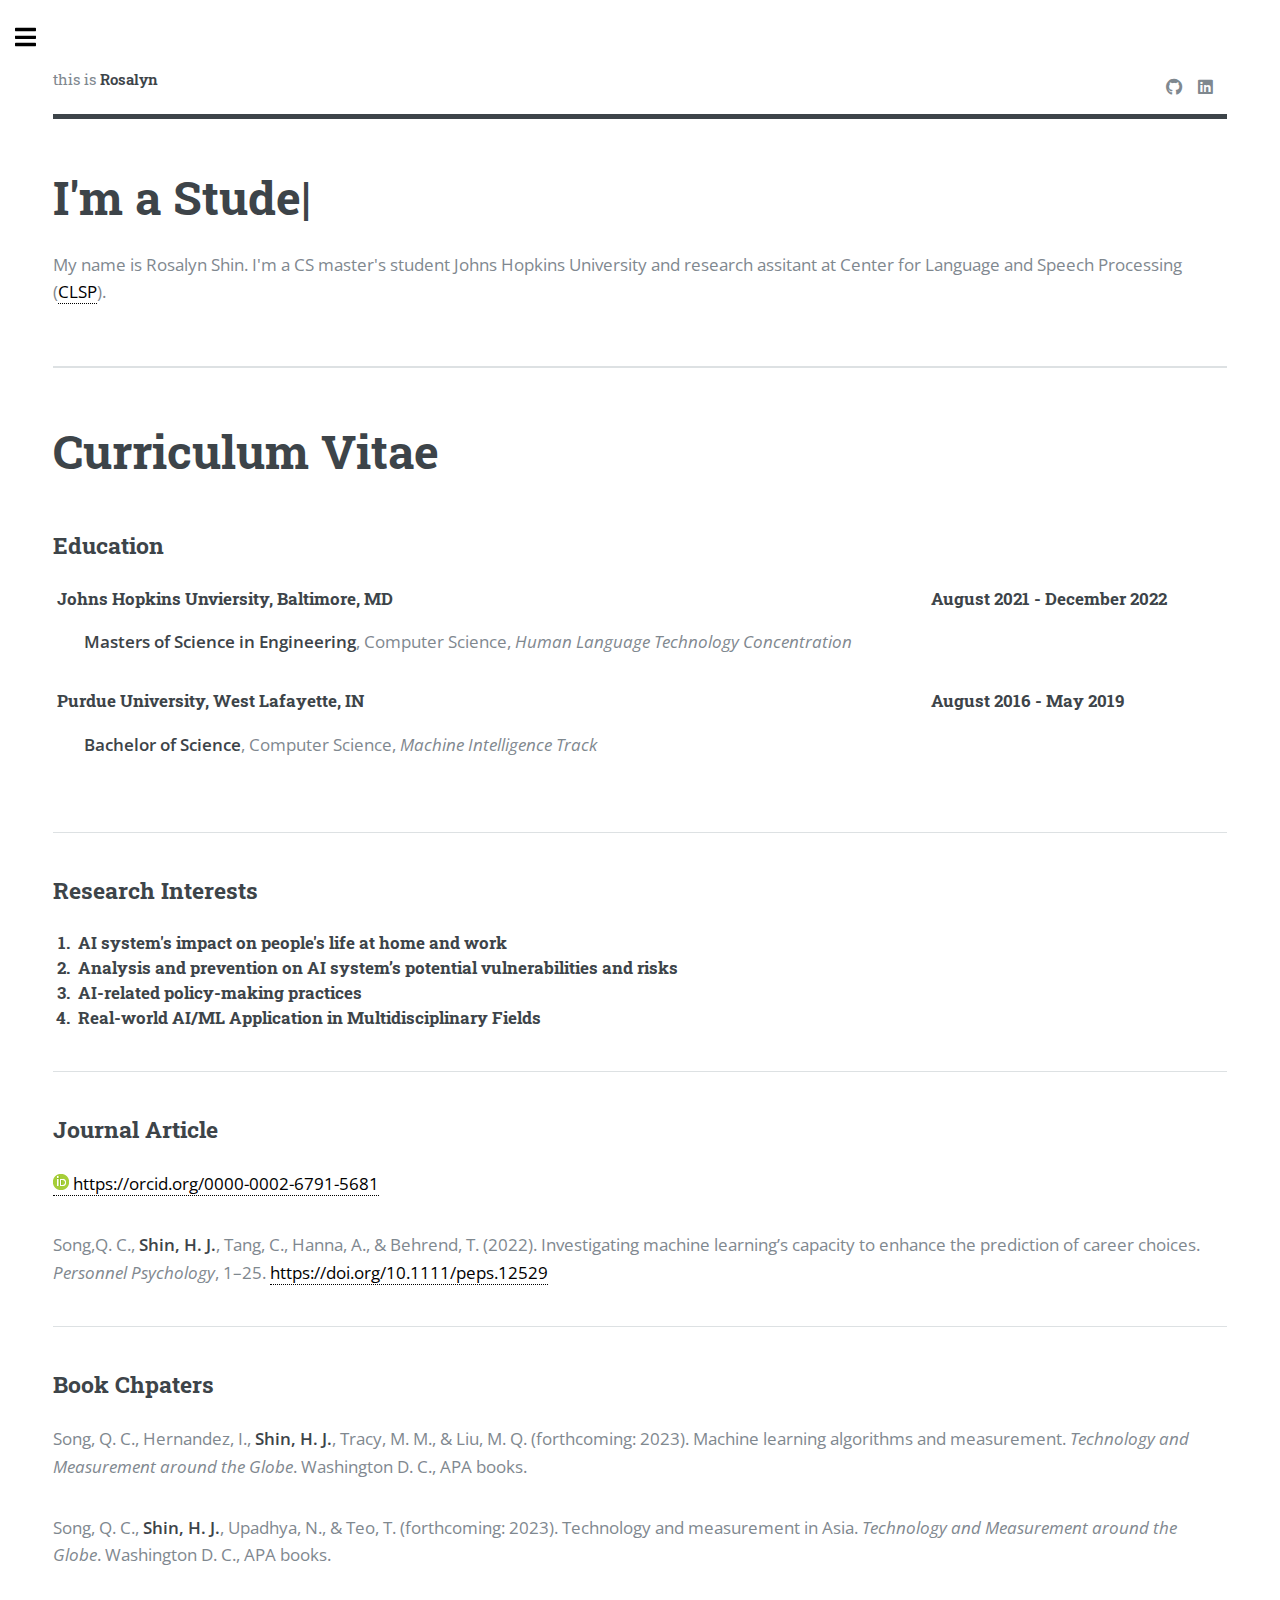
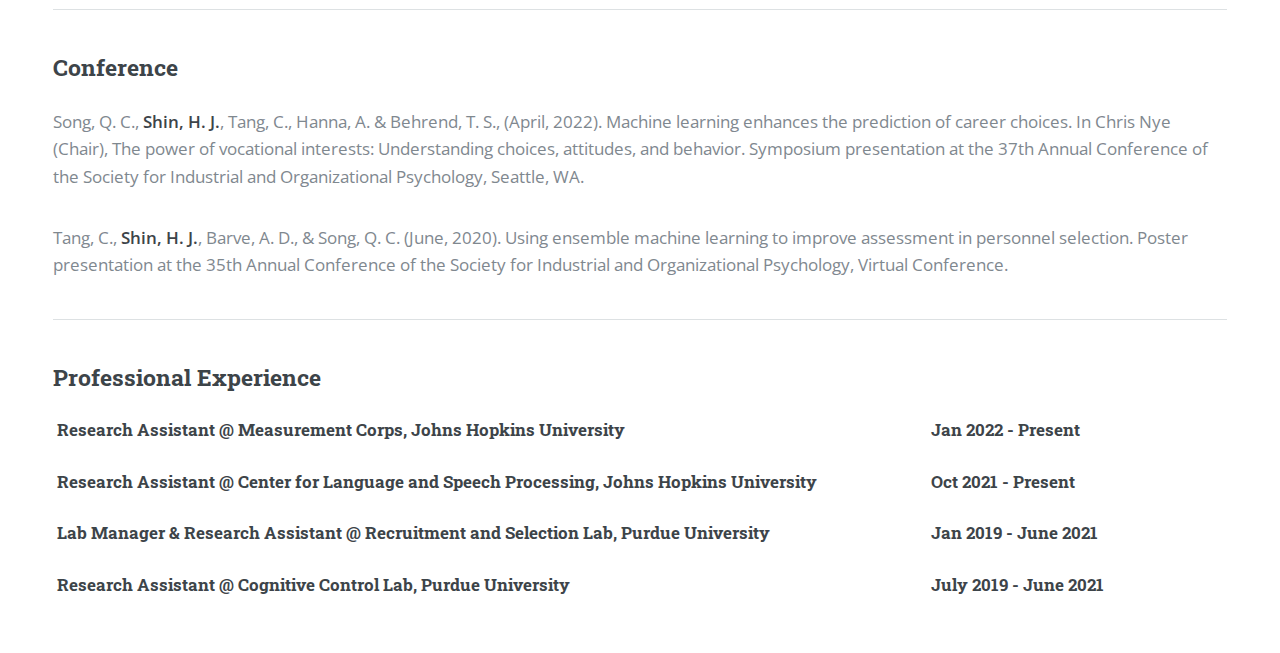
==== index.html @ 4f41857c "Update index.html" ====
<!DOCTYPE HTML>
<!--
	Editorial by HTML5 UP
	html5up.net | @ajlkn
	Free for personal and commercial use under the CCA 3.0 license (html5up.net/license)
-->
<html>
	<head>
		<title>this is Rosalyn</title>
		<meta charset="utf-8" />
		<meta name="viewport" content="width=device-width, initial-scale=1, user-scalable=no" />
		<link rel="stylesheet" href="assets/css/main.css" />

        <!--Favicons-->
        <link rel="apple-touch-icon" href="images/logo.png">
        <link rel="icon" type="image/png" href="images/logo.png">

        <!-- Custom styles for this template -->
        <link href="css/resume.min.css" rel="stylesheet">
	</head>
	<body class="is-preload">

		<!-- Wrapper -->
			<div id="wrapper">

				<!-- Main -->
					<div id="main">
						<div class="inner">

							<!-- Header -->
                            <header id="header">
                                <a href="index.html" class="logo">this is <strong>Rosalyn</strong></a>
                                <ul class="icons">
                                    <li><a href="https://github.com/hyunjoors" class="icon brands fa-github"><span class="label">Github</span></a></li>
                                    <li><a href="https://www.linkedin.com/in/thisisrosalyn" class="icon brands fa-linkedin"><span class="label">LinkedIn</span></a></li>
                                    <!-- <li><a href="#" class="icon brands fa-kaggle"><span class="label">Kaggle</span></a></li> -->
                                </ul>
                            </header>

                            <!-- Banner -->
                            <section id="banner">
                                <div class="content">
                                    <header>
                                        <h1>I'm a <span class="typed"></span></h1>
                                    </header>
                                    <p>My name is Rosalyn Shin. I'm a CS master's student Johns Hopkins University and research assitant at Center for Language and Speech Processing (<a href="https://www.clsp.jhu.edu/">CLSP</a>).</p>
                                    <!-- <ul class="actions"><li><a href="rshin_CV.pdf" class="button big" download>Download CV</a></li></ul> -->
                                </div>
                            </section>

							<!-- Content -->
                            <section>
                                <header class="main">
                                    <h1>Curriculum Vitae</h1>
                                </header>

                                <h2 id="elements">Education</h2>
                                <div class="row gtr-0">
                                    <div class="col-9 col-12-medium">
                                        <dl>
                                            <dt><h3>Johns Hopkins Unviersity, Baltimore, MD</h3></dt>
                                            <dd>
                                                <p><strong>Masters of Science in Engineering</strong>, Computer Science, <em>Human Language Technology Concentration</em></p>
                                            </dd>
                                        </dl>
                                    </div>
                                    <div class="col-3 col-12-medium">
                                        <h3>August 2021 - December 2022</h3>
                                    </div>

                                    <div class="col-9 col-12-medium">
                                        <dl>
                                            <dt><h3>Purdue University, West Lafayette, IN</h3></dt>
                                            <dd>
                                                <p><strong>Bachelor of Science</strong>, Computer Science, <em>Machine Intelligence Track</em></p>
                                            </dd>
                                        </dl>
                                    </div>
                                    <div class="col-3 col-12-medium">
                                        <h3>August 2016 - May 2019</h3>
                                    </div>
                                </div>
            
                                <hr class="major" />
                                <h2 id="elements">Research Interests</h2>
                                <h3 id="elements">
                                    <ol>
                                        <li>AI system's impact on people's life at home and work</li>
                                        <li>Analysis and prevention on AI system’s potential vulnerabilities and risks</li>
                                        <li>AI-related policy-making practices</li>
                                        <li>Real-world AI/ML Application in Multidisciplinary Fields</li>
                                    </ol>
                                </h3>
                                <!-- <p>My principal research interest is risk modeling using machine learning in multidisciplinary fields. During my senior year of college, I had a chance to participate in a ML competition in the annual conference of the Society for Industrial and Organizational Psychology (SIOP). During the competition, I learned that, even though the hiring processes have evolved over 200 years, the Human Resources (HR) personnels are still struggling to find the best candidates for their company. To resolve this issue, people in HR and Industrial-Organizational psychology sought after ML as one of possible solutions. I found this real-world application of ML fascinating because the movement toward ML implementation is providing better solutions to the field (e.g., multi-objective optimization and recruitment algorithms). On the other hand, I saw that machine learning has some shortcomings that need to be dealt with (ex. biases and fairness problems due to skewed, unstructured, or missing data; use of recruitment algorithms such as Applicant Tracking System for filtering resumes may result in decreased diversity). Thus, I became interested in investigating ML applications' benefits and risks in various fields.</p> -->
                                <!-- <p>My ultimate goal is to provide guidance for machine learning applications to practitioners, increasing the benefit and decreasing possible risks. I plan to analyze machine learning’s potential vulnerabilities and examine ways in which end users of machine learning can benefit without any hidden harms, through a shift in both policy-making practices (both governments and corporates) and consumer behavior. In the future, I hope to ensure the machine learning exercises do not impose discrimination nor disparities in people’s daily life. I also anticipate to help organizations to find lingering solutions with ML which are not garnered with unfairness and bias.</p> -->
                                
                                <hr class="major" />
                                <h2 id="elements">Journal Article</h2>
                                <p><a itemprop="sameAs" content="https://orcid.org/0000-0002-6791-5681" href="https://orcid.org/0000-0002-6791-5681" target="orcid.widget" rel="me noopener noreferrer" style="vertical-align:top;"><img src="images/ORCIDiD_icon16x16.png" alt="ORCID iD icon"> https://orcid.org/0000-0002-6791-5681</a></p>
                                <p>Song,Q. C., <strong>Shin, H. J.</strong>, Tang, C., Hanna, A., & Behrend, T. (2022). Investigating machine learning’s capacity to enhance the prediction of career choices. <em>Personnel Psychology</em>, 1–25. <a href="https://doi.org/10.1111/peps.12529">https://doi.org/10.1111/peps.12529</a></p>
                                <hr class="major" />
                                <h2 id="elements">Book Chpaters</h2>
                                <p>Song, Q. C., Hernandez, I., <strong>Shin, H. J.</strong>, Tracy, M. M., & Liu, M. Q. (forthcoming: 2023). Machine learning algorithms and measurement. <em>Technology and Measurement around the Globe</em>. Washington D. C., APA books.
                                </p>
                                <p>Song, Q. C., <strong>Shin, H. J.</strong>, Upadhya, N., & Teo, T. (forthcoming: 2023). Technology and measurement in Asia. <em>Technology and Measurement around the Globe</em>. Washington D. C., APA books.
                                </p>

                                <hr class="major" />
                                <h2 id="elements">Conference</h2>
                                <p>Song, Q. C., <strong>Shin, H. J.</strong>, Tang, C., Hanna, A. & Behrend, T. S., (April, 2022). Machine learning enhances the prediction of career choices. In Chris Nye (Chair), The power of vocational interests: Understanding choices, attitudes, and behavior. Symposium presentation at the 37th Annual Conference of the Society for Industrial and Organizational Psychology, Seattle, WA.</p>
                                <p>Tang, C., <strong>Shin, H. J.</strong>, Barve, A. D., & Song, Q. C. (June, 2020). Using ensemble machine learning to improve assessment in personnel selection. Poster presentation at the 35th Annual Conference of the Society for Industrial and Organizational Psychology, Virtual Conference.
                                </p>

                                <hr class="major" />
                                <h2 id="elements">Professional Experience</h2>
                                <div class="row gtr-0">
					<div class="col-9 col-12-medium">
					<dl>
					    <dt><h3>Research Assistant @ Measurement Corps, Johns Hopkins University</h3></dt>
					</dl>	
					</div>
					<div class="col-3 col-12-medium">
					<h3>Jan 2022 - Present</h3>
					</div>
					
					<div class="col-9 col-12-medium">
					<dl>
					    <dt><h3>Research Assistant @ Center for Language and Speech Processing, Johns Hopkins University</h3></dt>
					</dl>
					</div>
					<div class="col-3 col-12-medium">
					<h3>Oct 2021 - Present</h3>
					</div>

					<div class="col-9 col-12-medium">
					<dl>
					    <dt><h3>Lab Manager & Research Assistant @ Recruitment and Selection Lab, Purdue University</h3></dt>
					</dl>
					</div>
					<div class="col-3 col-12-medium">
					<h3>Jan 2019 - June 2021</h3>
					</div>

					<div class="col-9 col-12-medium">
					<dl>
					    <dt><h3>Research Assistant @ Cognitive Control Lab, Purdue University</h3></dt>
					</dl>
					</div>
					<div class="col-3 col-12-medium">
					<h3>July 2019 - June 2021</h3>
					</div>
                                </div>
                            </section>

						</div>
					</div>

				<!-- Sidebar -->
                <div id="sidebar">
                    <div class="inner">

                        <!-- Menu -->
                        <nav id="menu">
                            <header class="major">
                                <h2>Menu</h2>
                            </header>
                            <ul>
                                <li><a href="index.html">Home</a></li>
                                <li><a href="geumoak.html">❤️Sirius & Eleanora❤️</a></li>
                                <li><a href="contact.html">Contact</a></li>
                            </ul>
                        </nav>

                        <!-- Footer -->
                        <footer id="footer">
                            <p class="copyright">&copy; thisisRosalyn. All rights reserved. Design: <a href="https://html5up.net">HTML5 UP</a>.</p>
                        </footer>
                    </div>
                </div>

			</div>

		<!-- Scripts -->
        <script src="assets/js/jquery.min.js"></script>
        <script src="assets/js/browser.min.js"></script>
        <script src="assets/js/breakpoints.min.js"></script>
        <script src="assets/js/util.js"></script>
        <script src="assets/js/main.js"></script>
		<script src="assets/js/typed.js"></script>
        <!-- Custom scripts for this template -->
        <script src="js/resume.min.js"></script>

	</body>
</html>
---- assets/css/main.css ----
@import url(fontawesome-all.min.css);
@import url("https://fonts.googleapis.com/css?family=Open+Sans:400,600,400italic,600italic|Roboto+Slab:400,700");
/*
	Editorial by HTML5 UP
	html5up.net | @ajlkn
	Free for personal and commercial use under the CCA 3.0 license (html5up.net/license)
*/
html, body, div, span, applet, object,
iframe, h1, h2, h3, h4, h5, h6, p, blockquote,
pre, a, abbr, acronym, address, big, cite,
code, del, dfn, em, img, ins, kbd, q, s, samp,
small, strike, strong, sub, sup, tt, var, b,
u, i, center, dl, dt, dd, ol, ul, li, fieldset,
form, label, legend, table, caption, tbody,
tfoot, thead, tr, th, td, article, aside,
canvas, details, embed, figure, figcaption,
footer, header, hgroup, menu, nav, output, ruby,
section, summary, time, mark, audio, video {
  margin: 0;
  padding: 0;
  border: 0;
  font-size: 100%;
  font: inherit;
  vertical-align: baseline; }

article, aside, details, figcaption, figure,
footer, header, hgroup, menu, nav, section {
  display: block; }

body {
  line-height: 1; }

ol, ul {
  list-style: none; }

blockquote, q {
  quotes: none; }
  blockquote:before, blockquote:after, q:before, q:after {
    content: '';
    content: none; }

table {
  border-collapse: collapse;
  border-spacing: 0; }

body {
  -webkit-text-size-adjust: none; }

mark {
  background-color: transparent;
  color: inherit; }

input::-moz-focus-inner {
  border: 0;
  padding: 0; }

input, select, textarea {
  -moz-appearance: none;
  -webkit-appearance: none;
  -ms-appearance: none;
  appearance: none; }

/* Basic */
@-ms-viewport {
  width: device-width; }

body {
  -ms-overflow-style: scrollbar; }

@media screen and (max-width: 480px) {
  html, body {
    min-width: 320px; } }

html {
  box-sizing: border-box; }

*, *:before, *:after {
  box-sizing: inherit; }

body {
  background: #ffffff; }
  body.is-preload *, body.is-preload *:before, body.is-preload *:after, body.is-resizing *, body.is-resizing *:before, body.is-resizing *:after {
    -moz-animation: none !important;
    -webkit-animation: none !important;
    -ms-animation: none !important;
    animation: none !important;
    -moz-transition: none !important;
    -webkit-transition: none !important;
    -ms-transition: none !important;
    transition: none !important; }

/* Type */
body, input, select, textarea {
  color: #7f888f;
  font-family: "Open Sans", sans-serif;
  font-size: 13pt;
  font-weight: 400;
  line-height: 1.65; }
  @media screen and (max-width: 1680px) {
    body, input, select, textarea {
      font-size: 11pt; } }
  @media screen and (max-width: 1280px) {
    body, input, select, textarea {
      font-size: 10pt; } }
  @media screen and (max-width: 360px) {
    body, input, select, textarea {
      font-size: 9pt; } }

a {
  -moz-transition: color 0.2s ease-in-out, border-bottom-color 0.2s ease-in-out;
  -webkit-transition: color 0.2s ease-in-out, border-bottom-color 0.2s ease-in-out;
  -ms-transition: color 0.2s ease-in-out, border-bottom-color 0.2s ease-in-out;
  transition: color 0.2s ease-in-out, border-bottom-color 0.2s ease-in-out;
  border-bottom: dotted 1px;
  color: #000000;
  text-decoration: none; }
  a:hover {
    border-bottom-color: #000000;
    color: #000000 !important; }
    a:hover strong {
      color: inherit; }

strong, b {
  color: #3d4449;
  font-weight: 600; }

em, i {
  font-style: italic; }

p {
  margin: 0 0 2em 0;
  font-size: 1.25em ;}

h1, h2, h3, h4, h5, h6 {
  color: #3d4449;
  font-family: "Roboto Slab", serif;
  font-weight: 700;
  line-height: 1.5;
  margin: 0 0 1em 0; }
  h1 a, h2 a, h3 a, h4 a, h5 a, h6 a {
    color: inherit;
    text-decoration: none;
    border-bottom: 0; }

h1 {
  font-size: 4em;
  margin: 0 0 0.5em 0;
  line-height: 1.3; }

h2 {
  font-size: 1.75em; }

h3 {
  font-size: 1.25em; }

h4 {
  font-size: 1.1em; }

h5 {
  font-size: 0.9em; }

h6 {
  font-size: 0.7em; }

@media screen and (max-width: 1680px) {
  h1 {
    font-size: 3.5em; } }

@media screen and (max-width: 980px) {
  h1 {
    font-size: 3.25em; } }

@media screen and (max-width: 736px) {
  h1 {
    font-size: 2em;
    line-height: 1.4; }
  h2 {
    font-size: 1.5em; } }

sub {
  font-size: 0.8em;
  position: relative;
  top: 0.5em; }

sup {
  font-size: 0.8em;
  position: relative;
  top: -0.5em; }

blockquote {
  border-left: solid 3px rgba(210, 215, 217, 0.75);
  font-style: italic;
  margin: 0 0 2em 0;
  padding: 0.5em 0 0.5em 2em; }

code {
  background: rgba(230, 235, 237, 0.25);
  border-radius: 0.375em;
  border: solid 1px rgba(210, 215, 217, 0.75);
  font-family: "Courier New", monospace;
  font-size: 0.9em;
  margin: 0 0.25em;
  padding: 0.25em 0.65em; }

pre {
  -webkit-overflow-scrolling: touch;
  font-family: "Courier New", monospace;
  font-size: 0.9em;
  margin: 0 0 2em 0; }
  pre code {
    display: block;
    line-height: 1.75;
    padding: 1em 1.5em;
    overflow-x: auto; }

hr {
  border: 0;
  border-bottom: solid 1px rgba(210, 215, 217, 0.75);
  margin: 2em 0; }
  hr.major {
    margin: 3em 0; }

.align-left {
  text-align: left; }

.align-center {
  text-align: center; }

.align-right {
  text-align: right; }

/* Row */
.row {
  display: flex;
  flex-wrap: wrap;
  box-sizing: border-box;
  align-items: stretch; 
  padding: 0 4px;}
  .row > * {
    box-sizing: border-box; }
  .row.gtr-uniform > * > :last-child {
    margin-bottom: 0; }
  .row.aln-left {
    justify-content: flex-start; }
  .row.aln-center {
    justify-content: center; }
  .row.aln-right {
    justify-content: flex-end; }
  .row.aln-top {
    align-items: flex-start; }
  .row.aln-middle {
    align-items: center; }
  .row.aln-bottom {
    align-items: flex-end; }
  .row > .imp {
    order: -1; }
  .row > .col-1 {
    width: 8.33333%; }
  .row > .off-1 {
    margin-left: 8.33333%; }
  .row > .col-2 {
    width: 16.66667%; }
  .row > .off-2 {
    margin-left: 16.66667%; }
  .row > .col-3 {
    width: 25%; }
  .row > .off-3 {
    margin-left: 25%; }
  .row > .col-4 {
    width: 33.33333%; }
  .row > .off-4 {
    margin-left: 33.33333%; }
  .row > .col-5 {
    width: 41.66667%; }
  .row > .off-5 {
    margin-left: 41.66667%; }
  .row > .col-6 {
    width: 50%; }
  .row > .off-6 {
    margin-left: 50%; }
  .row > .col-7 {
    width: 58.33333%; }
  .row > .off-7 {
    margin-left: 58.33333%; }
  .row > .col-8 {
    width: 66.66667%; }
  .row > .off-8 {
    margin-left: 66.66667%; }
  .row > .col-9 {
    width: 75%; }
  .row > .off-9 {
    margin-left: 75%; }
  .row > .col-10 {
    width: 83.33333%; }
  .row > .off-10 {
    margin-left: 83.33333%; }
  .row > .col-11 {
    width: 91.66667%; }
  .row > .off-11 {
    margin-left: 91.66667%; }
  .row > .col-12 {
    width: 100%; }
  .row > .off-12 {
    margin-left: 100%; }
  .row.gtr-0 {
    margin-top: 0;
    margin-left: 0em; }
    .row.gtr-0 > * {
      padding: 0 0 0 0em; }
    .row.gtr-0.gtr-uniform {
      margin-top: 0em; }
      .row.gtr-0.gtr-uniform > * {
        padding-top: 0em; }
  .row.gtr-25 {
    margin-top: 0;
    margin-left: -0.375em; }
    .row.gtr-25 > * {
      padding: 0 0 0 0.375em; }
    .row.gtr-25.gtr-uniform {
      margin-top: -0.375em; }
      .row.gtr-25.gtr-uniform > * {
        padding-top: 0.375em; }
  .row.gtr-50 {
    margin-top: 0;
    margin-left: -0.75em; }
    .row.gtr-50 > * {
      padding: 0 0 0 0.75em; }
    .row.gtr-50.gtr-uniform {
      margin-top: -0.75em; }
      .row.gtr-50.gtr-uniform > * {
        padding-top: 0.75em; }
  .row {
    margin-top: 0;
    margin-left: -1.5em; }
    .row > * {
      padding: 0 0 0 1.5em; }
    .row.gtr-uniform {
      margin-top: -1.5em; }
      .row.gtr-uniform > * {
        padding-top: 1.5em; }
  .row.gtr-150 {
    margin-top: 0;
    margin-left: -2.25em; }
    .row.gtr-150 > * {
      padding: 0 0 0 2.25em; }
    .row.gtr-150.gtr-uniform {
      margin-top: -2.25em; }
      .row.gtr-150.gtr-uniform > * {
        padding-top: 2.25em; }
  .row.gtr-200 {
    margin-top: 0;
    margin-left: -3em; }
    .row.gtr-200 > * {
      padding: 0 0 0 3em; }
    .row.gtr-200.gtr-uniform {
      margin-top: -3em; }
      .row.gtr-200.gtr-uniform > * {
        padding-top: 3em; }
  @media screen and (max-width: 1680px) {
    .row {
      display: flex;
      flex-wrap: wrap;
      box-sizing: border-box;
      align-items: stretch; }
      .row > * {
        box-sizing: border-box; }
      .row.gtr-uniform > * > :last-child {
        margin-bottom: 0; }
      .row.aln-left {
        justify-content: flex-start; }
      .row.aln-center {
        justify-content: center; }
      .row.aln-right {
        justify-content: flex-end; }
      .row.aln-top {
        align-items: flex-start; }
      .row.aln-middle {
        align-items: center; }
      .row.aln-bottom {
        align-items: flex-end; }
      .row > .imp-xlarge {
        order: -1; }
      .row > .col-1-xlarge {
        width: 8.33333%; }
      .row > .off-1-xlarge {
        margin-left: 8.33333%; }
      .row > .col-2-xlarge {
        width: 16.66667%; }
      .row > .off-2-xlarge {
        margin-left: 16.66667%; }
      .row > .col-3-xlarge {
        width: 25%; }
      .row > .off-3-xlarge {
        margin-left: 25%; }
      .row > .col-4-xlarge {
        width: 33.33333%; }
      .row > .off-4-xlarge {
        margin-left: 33.33333%; }
      .row > .col-5-xlarge {
        width: 41.66667%; }
      .row > .off-5-xlarge {
        margin-left: 41.66667%; }
      .row > .col-6-xlarge {
        width: 50%; }
      .row > .off-6-xlarge {
        margin-left: 50%; }
      .row > .col-7-xlarge {
        width: 58.33333%; }
      .row > .off-7-xlarge {
        margin-left: 58.33333%; }
      .row > .col-8-xlarge {
        width: 66.66667%; }
      .row > .off-8-xlarge {
        margin-left: 66.66667%; }
      .row > .col-9-xlarge {
        width: 75%; }
      .row > .off-9-xlarge {
        margin-left: 75%; }
      .row > .col-10-xlarge {
        width: 83.33333%; }
      .row > .off-10-xlarge {
        margin-left: 83.33333%; }
      .row > .col-11-xlarge {
        width: 91.66667%; }
      .row > .off-11-xlarge {
        margin-left: 91.66667%; }
      .row > .col-12-xlarge {
        width: 100%; }
      .row > .off-12-xlarge {
        margin-left: 100%; }
      .row.gtr-0 {
        margin-top: 0;
        margin-left: 0em; }
        .row.gtr-0 > * {
          padding: 0 0 0 0em; }
        .row.gtr-0.gtr-uniform {
          margin-top: 0em; }
          .row.gtr-0.gtr-uniform > * {
            padding-top: 0em; }
      .row.gtr-25 {
        margin-top: 0;
        margin-left: -0.375em; }
        .row.gtr-25 > * {
          padding: 0 0 0 0.375em; }
        .row.gtr-25.gtr-uniform {
          margin-top: -0.375em; }
          .row.gtr-25.gtr-uniform > * {
            padding-top: 0.375em; }
      .row.gtr-50 {
        margin-top: 0;
        margin-left: -0.75em; }
        .row.gtr-50 > * {
          padding: 0 0 0 0.75em; }
        .row.gtr-50.gtr-uniform {
          margin-top: -0.75em; }
          .row.gtr-50.gtr-uniform > * {
            padding-top: 0.75em; }
      .row {
        margin-top: 0;
        margin-left: -1.5em; }
        .row > * {
          padding: 0 0 0 1.5em; }
        .row.gtr-uniform {
          margin-top: -1.5em; }
          .row.gtr-uniform > * {
            padding-top: 1.5em; }
      .row.gtr-150 {
        margin-top: 0;
        margin-left: -2.25em; }
        .row.gtr-150 > * {
          padding: 0 0 0 2.25em; }
        .row.gtr-150.gtr-uniform {
          margin-top: -2.25em; }
          .row.gtr-150.gtr-uniform > * {
            padding-top: 2.25em; }
      .row.gtr-200 {
        margin-top: 0;
        margin-left: -3em; }
        .row.gtr-200 > * {
          padding: 0 0 0 3em; }
        .row.gtr-200.gtr-uniform {
          margin-top: -3em; }
          .row.gtr-200.gtr-uniform > * {
            padding-top: 3em; } }
  @media screen and (max-width: 1280px) {
    .row {
      display: flex;
      flex-wrap: wrap;
      box-sizing: border-box;
      align-items: stretch; }
      .row > * {
        box-sizing: border-box; }
      .row.gtr-uniform > * > :last-child {
        margin-bottom: 0; }
      .row.aln-left {
        justify-content: flex-start; }
      .row.aln-center {
        justify-content: center; }
      .row.aln-right {
        justify-content: flex-end; }
      .row.aln-top {
        align-items: flex-start; }
      .row.aln-middle {
        align-items: center; }
      .row.aln-bottom {
        align-items: flex-end; }
      .row > .imp-large {
        order: -1; }
      .row > .col-1-large {
        width: 8.33333%; }
      .row > .off-1-large {
        margin-left: 8.33333%; }
      .row > .col-2-large {
        width: 16.66667%; }
      .row > .off-2-large {
        margin-left: 16.66667%; }
      .row > .col-3-large {
        width: 25%; }
      .row > .off-3-large {
        margin-left: 25%; }
      .row > .col-4-large {
        width: 33.33333%; }
      .row > .off-4-large {
        margin-left: 33.33333%; }
      .row > .col-5-large {
        width: 41.66667%; }
      .row > .off-5-large {
        margin-left: 41.66667%; }
      .row > .col-6-large {
        width: 50%; }
      .row > .off-6-large {
        margin-left: 50%; }
      .row > .col-7-large {
        width: 58.33333%; }
      .row > .off-7-large {
        margin-left: 58.33333%; }
      .row > .col-8-large {
        width: 66.66667%; }
      .row > .off-8-large {
        margin-left: 66.66667%; }
      .row > .col-9-large {
        width: 75%; }
      .row > .off-9-large {
        margin-left: 75%; }
      .row > .col-10-large {
        width: 83.33333%; }
      .row > .off-10-large {
        margin-left: 83.33333%; }
      .row > .col-11-large {
        width: 91.66667%; }
      .row > .off-11-large {
        margin-left: 91.66667%; }
      .row > .col-12-large {
        width: 100%; }
      .row > .off-12-large {
        margin-left: 100%; }
      .row.gtr-0 {
        margin-top: 0;
        margin-left: 0em; }
        .row.gtr-0 > * {
          padding: 0 0 0 0em; }
        .row.gtr-0.gtr-uniform {
          margin-top: 0em; }
          .row.gtr-0.gtr-uniform > * {
            padding-top: 0em; }
      .row.gtr-25 {
        margin-top: 0;
        margin-left: -0.375em; }
        .row.gtr-25 > * {
          padding: 0 0 0 0.375em; }
        .row.gtr-25.gtr-uniform {
          margin-top: -0.375em; }
          .row.gtr-25.gtr-uniform > * {
            padding-top: 0.375em; }
      .row.gtr-50 {
        margin-top: 0;
        margin-left: -0.75em; }
        .row.gtr-50 > * {
          padding: 0 0 0 0.75em; }
        .row.gtr-50.gtr-uniform {
          margin-top: -0.75em; }
          .row.gtr-50.gtr-uniform > * {
            padding-top: 0.75em; }
      .row {
        margin-top: 0;
        margin-left: -1.5em; }
        .row > * {
          padding: 0 0 0 1.5em; }
        .row.gtr-uniform {
          margin-top: -1.5em; }
          .row.gtr-uniform > * {
            padding-top: 1.5em; }
      .row.gtr-150 {
        margin-top: 0;
        margin-left: -2.25em; }
        .row.gtr-150 > * {
          padding: 0 0 0 2.25em; }
        .row.gtr-150.gtr-uniform {
          margin-top: -2.25em; }
          .row.gtr-150.gtr-uniform > * {
            padding-top: 2.25em; }
      .row.gtr-200 {
        margin-top: 0;
        margin-left: -3em; }
        .row.gtr-200 > * {
          padding: 0 0 0 3em; }
        .row.gtr-200.gtr-uniform {
          margin-top: -3em; }
          .row.gtr-200.gtr-uniform > * {
            padding-top: 3em; } }
  @media screen and (max-width: 980px) {
    .row {
      display: flex;
      flex-wrap: wrap;
      box-sizing: border-box;
      align-items: stretch; }
      .row > * {
        box-sizing: border-box; }
      .row.gtr-uniform > * > :last-child {
        margin-bottom: 0; }
      .row.aln-left {
        justify-content: flex-start; }
      .row.aln-center {
        justify-content: center; }
      .row.aln-right {
        justify-content: flex-end; }
      .row.aln-top {
        align-items: flex-start; }
      .row.aln-middle {
        align-items: center; }
      .row.aln-bottom {
        align-items: flex-end; }
      .row > .imp-medium {
        order: -1; }
      .row > .col-1-medium {
        width: 8.33333%; }
      .row > .off-1-medium {
        margin-left: 8.33333%; }
      .row > .col-2-medium {
        width: 16.66667%; }
      .row > .off-2-medium {
        margin-left: 16.66667%; }
      .row > .col-3-medium {
        width: 25%; }
      .row > .off-3-medium {
        margin-left: 25%; }
      .row > .col-4-medium {
        width: 33.33333%; }
      .row > .off-4-medium {
        margin-left: 33.33333%; }
      .row > .col-5-medium {
        width: 41.66667%; }
      .row > .off-5-medium {
        margin-left: 41.66667%; }
      .row > .col-6-medium {
        width: 50%; }
      .row > .off-6-medium {
        margin-left: 50%; }
      .row > .col-7-medium {
        width: 58.33333%; }
      .row > .off-7-medium {
        margin-left: 58.33333%; }
      .row > .col-8-medium {
        width: 66.66667%; }
      .row > .off-8-medium {
        margin-left: 66.66667%; }
      .row > .col-9-medium {
        width: 75%; }
      .row > .off-9-medium {
        margin-left: 75%; }
      .row > .col-10-medium {
        width: 83.33333%; }
      .row > .off-10-medium {
        margin-left: 83.33333%; }
      .row > .col-11-medium {
        width: 91.66667%; }
      .row > .off-11-medium {
        margin-left: 91.66667%; }
      .row > .col-12-medium {
        width: 100%; }
      .row > .off-12-medium {
        margin-left: 100%; }
      .row.gtr-0 {
        margin-top: 0;
        margin-left: 0em; }
        .row.gtr-0 > * {
          padding: 0 0 0 0em; }
        .row.gtr-0.gtr-uniform {
          margin-top: 0em; }
          .row.gtr-0.gtr-uniform > * {
            padding-top: 0em; }
      .row.gtr-25 {
        margin-top: 0;
        margin-left: -0.375em; }
        .row.gtr-25 > * {
          padding: 0 0 0 0.375em; }
        .row.gtr-25.gtr-uniform {
          margin-top: -0.375em; }
          .row.gtr-25.gtr-uniform > * {
            padding-top: 0.375em; }
      .row.gtr-50 {
        margin-top: 0;
        margin-left: -0.75em; }
        .row.gtr-50 > * {
          padding: 0 0 0 0.75em; }
        .row.gtr-50.gtr-uniform {
          margin-top: -0.75em; }
          .row.gtr-50.gtr-uniform > * {
            padding-top: 0.75em; }
      .row {
        margin-top: 0;
        margin-left: -1.5em; }
        .row > * {
          padding: 0 0 0 1.5em; }
        .row.gtr-uniform {
          margin-top: -1.5em; }
          .row.gtr-uniform > * {
            padding-top: 1.5em; }
      .row.gtr-150 {
        margin-top: 0;
        margin-left: -2.25em; }
        .row.gtr-150 > * {
          padding: 0 0 0 2.25em; }
        .row.gtr-150.gtr-uniform {
          margin-top: -2.25em; }
          .row.gtr-150.gtr-uniform > * {
            padding-top: 2.25em; }
      .row.gtr-200 {
        margin-top: 0;
        margin-left: -3em; }
        .row.gtr-200 > * {
          padding: 0 0 0 3em; }
        .row.gtr-200.gtr-uniform {
          margin-top: -3em; }
          .row.gtr-200.gtr-uniform > * {
            padding-top: 3em; } }
  @media screen and (max-width: 736px) {
    .row {
      display: flex;
      flex-wrap: wrap;
      box-sizing: border-box;
      align-items: stretch; }
      .row > * {
        box-sizing: border-box; }
      .row.gtr-uniform > * > :last-child {
        margin-bottom: 0; }
      .row.aln-left {
        justify-content: flex-start; }
      .row.aln-center {
        justify-content: center; }
      .row.aln-right {
        justify-content: flex-end; }
      .row.aln-top {
        align-items: flex-start; }
      .row.aln-middle {
        align-items: center; }
      .row.aln-bottom {
        align-items: flex-end; }
      .row > .imp-small {
        order: -1; }
      .row > .col-1-small {
        width: 8.33333%; }
      .row > .off-1-small {
        margin-left: 8.33333%; }
      .row > .col-2-small {
        width: 16.66667%; }
      .row > .off-2-small {
        margin-left: 16.66667%; }
      .row > .col-3-small {
        width: 25%; }
      .row > .off-3-small {
        margin-left: 25%; }
      .row > .col-4-small {
        width: 33.33333%; }
      .row > .off-4-small {
        margin-left: 33.33333%; }
      .row > .col-5-small {
        width: 41.66667%; }
      .row > .off-5-small {
        margin-left: 41.66667%; }
      .row > .col-6-small {
        width: 50%; }
      .row > .off-6-small {
        margin-left: 50%; }
      .row > .col-7-small {
        width: 58.33333%; }
      .row > .off-7-small {
        margin-left: 58.33333%; }
      .row > .col-8-small {
        width: 66.66667%; }
      .row > .off-8-small {
        margin-left: 66.66667%; }
      .row > .col-9-small {
        width: 75%; }
      .row > .off-9-small {
        margin-left: 75%; }
      .row > .col-10-small {
        width: 83.33333%; }
      .row > .off-10-small {
        margin-left: 83.33333%; }
      .row > .col-11-small {
        width: 91.66667%; }
      .row > .off-11-small {
        margin-left: 91.66667%; }
      .row > .col-12-small {
        width: 100%; }
      .row > .off-12-small {
        margin-left: 100%; }
      .row.gtr-0 {
        margin-top: 0;
        margin-left: 0em; }
        .row.gtr-0 > * {
          padding: 0 0 0 0em; }
        .row.gtr-0.gtr-uniform {
          margin-top: 0em; }
          .row.gtr-0.gtr-uniform > * {
            padding-top: 0em; }
      .row.gtr-25 {
        margin-top: 0;
        margin-left: -0.375em; }
        .row.gtr-25 > * {
          padding: 0 0 0 0.375em; }
        .row.gtr-25.gtr-uniform {
          margin-top: -0.375em; }
          .row.gtr-25.gtr-uniform > * {
            padding-top: 0.375em; }
      .row.gtr-50 {
        margin-top: 0;
        margin-left: -0.75em; }
        .row.gtr-50 > * {
          padding: 0 0 0 0.75em; }
        .row.gtr-50.gtr-uniform {
          margin-top: -0.75em; }
          .row.gtr-50.gtr-uniform > * {
            padding-top: 0.75em; }
      .row {
        margin-top: 0;
        margin-left: -1.5em; }
        .row > * {
          padding: 0 0 0 1.5em; }
        .row.gtr-uniform {
          margin-top: -1.5em; }
          .row.gtr-uniform > * {
            padding-top: 1.5em; }
      .row.gtr-150 {
        margin-top: 0;
        margin-left: -2.25em; }
        .row.gtr-150 > * {
          padding: 0 0 0 2.25em; }
        .row.gtr-150.gtr-uniform {
          margin-top: -2.25em; }
          .row.gtr-150.gtr-uniform > * {
            padding-top: 2.25em; }
      .row.gtr-200 {
        margin-top: 0;
        margin-left: -3em; }
        .row.gtr-200 > * {
          padding: 0 0 0 3em; }
        .row.gtr-200.gtr-uniform {
          margin-top: -3em; }
          .row.gtr-200.gtr-uniform > * {
            padding-top: 3em; } }
  @media screen and (max-width: 480px) {
    .row {
      display: flex;
      flex-wrap: wrap;
      box-sizing: border-box;
      align-items: stretch; }
      .row > * {
        box-sizing: border-box; }
      .row.gtr-uniform > * > :last-child {
        margin-bottom: 0; }
      .row.aln-left {
        justify-content: flex-start; }
      .row.aln-center {
        justify-content: center; }
      .row.aln-right {
        justify-content: flex-end; }
      .row.aln-top {
        align-items: flex-start; }
      .row.aln-middle {
        align-items: center; }
      .row.aln-bottom {
        align-items: flex-end; }
      .row > .imp-xsmall {
        order: -1; }
      .row > .col-1-xsmall {
        width: 8.33333%; }
      .row > .off-1-xsmall {
        margin-left: 8.33333%; }
      .row > .col-2-xsmall {
        width: 16.66667%; }
      .row > .off-2-xsmall {
        margin-left: 16.66667%; }
      .row > .col-3-xsmall {
        width: 25%; }
      .row > .off-3-xsmall {
        margin-left: 25%; }
      .row > .col-4-xsmall {
        width: 33.33333%; }
      .row > .off-4-xsmall {
        margin-left: 33.33333%; }
      .row > .col-5-xsmall {
        width: 41.66667%; }
      .row > .off-5-xsmall {
        margin-left: 41.66667%; }
      .row > .col-6-xsmall {
        width: 50%; }
      .row > .off-6-xsmall {
        margin-left: 50%; }
      .row > .col-7-xsmall {
        width: 58.33333%; }
      .row > .off-7-xsmall {
        margin-left: 58.33333%; }
      .row > .col-8-xsmall {
        width: 66.66667%; }
      .row > .off-8-xsmall {
        margin-left: 66.66667%; }
      .row > .col-9-xsmall {
        width: 75%; }
      .row > .off-9-xsmall {
        margin-left: 75%; }
      .row > .col-10-xsmall {
        width: 83.33333%; }
      .row > .off-10-xsmall {
        margin-left: 83.33333%; }
      .row > .col-11-xsmall {
        width: 91.66667%; }
      .row > .off-11-xsmall {
        margin-left: 91.66667%; }
      .row > .col-12-xsmall {
        width: 100%; }
      .row > .off-12-xsmall {
        margin-left: 100%; }
      .row.gtr-0 {
        margin-top: 0;
        margin-left: 0em; }
        .row.gtr-0 > * {
          padding: 0 0 0 0em; }
        .row.gtr-0.gtr-uniform {
          margin-top: 0em; }
          .row.gtr-0.gtr-uniform > * {
            padding-top: 0em; }
      .row.gtr-25 {
        margin-top: 0;
        margin-left: -0.375em; }
        .row.gtr-25 > * {
          padding: 0 0 0 0.375em; }
        .row.gtr-25.gtr-uniform {
          margin-top: -0.375em; }
          .row.gtr-25.gtr-uniform > * {
            padding-top: 0.375em; }
      .row.gtr-50 {
        margin-top: 0;
        margin-left: -0.75em; }
        .row.gtr-50 > * {
          padding: 0 0 0 0.75em; }
        .row.gtr-50.gtr-uniform {
          margin-top: -0.75em; }
          .row.gtr-50.gtr-uniform > * {
            padding-top: 0.75em; }
      .row {
        margin-top: 0;
        margin-left: -1.5em; }
        .row > * {
          padding: 0 0 0 1.5em; }
        .row.gtr-uniform {
          margin-top: -1.5em; }
          .row.gtr-uniform > * {
            padding-top: 1.5em; }
      .row.gtr-150 {
        margin-top: 0;
        margin-left: -2.25em; }
        .row.gtr-150 > * {
          padding: 0 0 0 2.25em; }
        .row.gtr-150.gtr-uniform {
          margin-top: -2.25em; }
          .row.gtr-150.gtr-uniform > * {
            padding-top: 2.25em; }
      .row.gtr-200 {
        margin-top: 0;
        margin-left: -3em; }
        .row.gtr-200 > * {
          padding: 0 0 0 3em; }
        .row.gtr-200.gtr-uniform {
          margin-top: -3em; }
          .row.gtr-200.gtr-uniform > * {
            padding-top: 3em; } }

/* Create four equal columns that sits next to each other */
.column {
  flex: 25%;
  max-width: 25%;
  padding: 0 4px;
}

.column img {
  margin-top: 8px;
  vertical-align: middle;
  width: 100%;
}

/* Responsive layout - makes a two column-layout instead of four columns */
@media screen and (max-width: 800px) {
  .column {
    flex: 50%;
    max-width: 50%;
  }
}

/* Responsive layout - makes the two columns stack on top of each other instead of next to each other */
@media screen and (max-width: 600px) {
  .column {
    flex: 100%;
    max-width: 100%;
  }
}

/* Section/Article */
section.special, article.special {
  text-align: center; }

header p {
  font-family: "Roboto Slab", serif;
  font-size: 1em;
  font-weight: 400;
  letter-spacing: 0.075em;
  margin-top: -0.5em;
  text-transform: uppercase; }

header.major > :last-child {
  border-bottom: solid 3px #000000;
  display: inline-block;
  margin: 0 0 2em 0;
  padding: 0 0.75em 0.5em 0; }

header.main > :last-child {
  margin: 0 0 1em 0; }

/* Form */
form {
  margin: 0 0 2em 0; }

label {
  color: #3d4449;
  display: block;
  font-size: 0.9em;
  font-weight: 600;
  margin: 0 0 1em 0; }

input[type="text"],
input[type="password"],
input[type="email"],
input[type="tel"],
input[type="search"],
input[type="url"],
select,
textarea {
  -moz-appearance: none;
  -webkit-appearance: none;
  -ms-appearance: none;
  appearance: none;
  background: #ffffff;
  border-radius: 0.375em;
  border: none;
  border: solid 1px rgba(210, 215, 217, 0.75);
  color: inherit;
  display: block;
  outline: 0;
  padding: 0 1em;
  text-decoration: none;
  width: 100%; }
  input[type="text"]:invalid,
  input[type="password"]:invalid,
  input[type="email"]:invalid,
  input[type="tel"]:invalid,
  input[type="search"]:invalid,
  input[type="url"]:invalid,
  select:invalid,
  textarea:invalid {
    box-shadow: none; }
  input[type="text"]:focus,
  input[type="password"]:focus,
  input[type="email"]:focus,
  input[type="tel"]:focus,
  input[type="search"]:focus,
  input[type="url"]:focus,
  select:focus,
  textarea:focus {
    border-color: #000000;
    box-shadow: 0 0 0 1px #000000; }

select {
  background-image: url("data:image/svg+xml;charset=utf8,%3Csvg xmlns='http://www.w3.org/2000/svg' width='40' height='40' preserveAspectRatio='none' viewBox='0 0 40 40'%3E%3Cpath d='M9.4,12.3l10.4,10.4l10.4-10.4c0.2-0.2,0.5-0.4,0.9-0.4c0.3,0,0.6,0.1,0.9,0.4l3.3,3.3c0.2,0.2,0.4,0.5,0.4,0.9 c0,0.4-0.1,0.6-0.4,0.9L20.7,31.9c-0.2,0.2-0.5,0.4-0.9,0.4c-0.3,0-0.6-0.1-0.9-0.4L4.3,17.3c-0.2-0.2-0.4-0.5-0.4-0.9 c0-0.4,0.1-0.6,0.4-0.9l3.3-3.3c0.2-0.2,0.5-0.4,0.9-0.4S9.1,12.1,9.4,12.3z' fill='rgba(210, 215, 217, 0.75)' /%3E%3C/svg%3E");
  background-size: 1.25em;
  background-repeat: no-repeat;
  background-position: calc(100% - 1em) center;
  height: 2.75em;
  padding-right: 2.75em;
  text-overflow: ellipsis; }
  select option {
    color: #3d4449;
    background: #ffffff; }
  select:focus::-ms-value {
    background-color: transparent; }
  select::-ms-expand {
    display: none; }

input[type="text"],
input[type="password"],
input[type="email"],
input[type="tel"],
input[type="search"],
input[type="url"],
select {
  height: 2.75em; }

textarea {
  padding: 0.75em 1em; }

input[type="checkbox"],
input[type="radio"] {
  -moz-appearance: none;
  -webkit-appearance: none;
  -ms-appearance: none;
  appearance: none;
  display: block;
  float: left;
  margin-right: -2em;
  opacity: 0;
  width: 1em;
  z-index: -1; }
  input[type="checkbox"] + label,
  input[type="radio"] + label {
    text-decoration: none;
    color: #7f888f;
    cursor: pointer;
    display: inline-block;
    font-size: 1em;
    font-weight: 400;
    padding-left: 2.4em;
    padding-right: 0.75em;
    position: relative; }
    input[type="checkbox"] + label:before,
    input[type="radio"] + label:before {
      -moz-osx-font-smoothing: grayscale;
      -webkit-font-smoothing: antialiased;
      display: inline-block;
      font-style: normal;
      font-variant: normal;
      text-rendering: auto;
      line-height: 1;
      text-transform: none !important;
      font-family: 'Font Awesome 5 Free';
      font-weight: 900; }
    input[type="checkbox"] + label:before,
    input[type="radio"] + label:before {
      background: #ffffff;
      border-radius: 0.375em;
      border: solid 1px rgba(210, 215, 217, 0.75);
      content: '';
      display: inline-block;
      font-size: 0.8em;
      height: 2.0625em;
      left: 0;
      line-height: 2.0625em;
      position: absolute;
      text-align: center;
      top: 0;
      width: 2.0625em; }
  input[type="checkbox"]:checked + label:before,
  input[type="radio"]:checked + label:before {
    background: #3d4449;
    border-color: #3d4449;
    color: #ffffff;
    content: '\f00c'; }
  input[type="checkbox"]:focus + label:before,
  input[type="radio"]:focus + label:before {
    border-color: #000000;
    box-shadow: 0 0 0 1px #000000; }

input[type="checkbox"] + label:before {
  border-radius: 0.375em; }

input[type="radio"] + label:before {
  border-radius: 100%; }

::-webkit-input-placeholder {
  color: #9fa3a6 !important;
  opacity: 1.0; }

:-moz-placeholder {
  color: #9fa3a6 !important;
  opacity: 1.0; }

::-moz-placeholder {
  color: #9fa3a6 !important;
  opacity: 1.0; }

:-ms-input-placeholder {
  color: #9fa3a6 !important;
  opacity: 1.0; }

/* Box */
.box {
  border-radius: 0.375em;
  border: solid 1px rgba(210, 215, 217, 0.75);
  margin-bottom: 2em;
  padding: 1.5em; }
  .box > :last-child,
  .box > :last-child > :last-child,
  .box > :last-child > :last-child > :last-child {
    margin-bottom: 0; }
  .box.alt {
    border: 0;
    border-radius: 0;
    padding: 0; }

/* Icon */
.icon {
  text-decoration: none;
  border-bottom: none;
  position: relative; }
  .icon:before {
    -moz-osx-font-smoothing: grayscale;
    -webkit-font-smoothing: antialiased;
    display: inline-block;
    font-style: normal;
    font-variant: normal;
    text-rendering: auto;
    line-height: 1;
    text-transform: none !important;
    font-family: 'Font Awesome 5 Free';
    font-weight: 400; }
  .icon > .label {
    display: none; }
  .icon:before {
    line-height: inherit; }
  .icon.solid:before {
    font-weight: 900; }
  .icon.brands:before {
    font-family: 'Font Awesome 5 Brands'; }

/* Image */
.image {
  border-radius: 0.375em;
  border: 0;
  display: inline-block;
  position: relative; }
  .image img {
    border-radius: 0.375em;
    display: block; }
  .image.left, .image.right {
    max-width: 40%; }
    .image.left img, .image.right img {
      width: 100%; }
  .image.left {
    float: left;
    padding: 0 1.5em 1em 0;
    top: 0.25em; }
  .image.right {
    float: right;
    padding: 0 0 1em 1.5em;
    top: 0.25em; }
  .image.fit {
    display: block;
    margin: 0 0 2em 0;
    width: 100%; }
    .image.fit img {
      width: 100%; }
  .image.main {
    display: block;
    margin: 0 0 3em 0;
    width: 100%; }
    .image.main img {
      width: 100%; }

a.image {
  overflow: hidden; }
  a.image img {
    -moz-transition: -moz-transform 0.2s ease;
    -webkit-transition: -webkit-transform 0.2s ease;
    -ms-transition: -ms-transform 0.2s ease;
    transition: transform 0.2s ease; }
  a.image:hover img {
    -moz-transform: scale(1.075);
    -webkit-transform: scale(1.075);
    -ms-transform: scale(1.075);
    transform: scale(1.075); }

/* List */
ol {
  list-style: decimal;
  margin: 0 0 2em 0;
  padding-left: 1.25em;
  font-size: 1em;}
ol li {
  padding-left: 0.25em; }

ul {
  list-style: disc;
  margin: 0.5em 0 0.5em 0;
  padding-left: 1em; 
  padding-right: 1em; 
  font-size: 1em;}
ul li {
  padding-left: 0.5em; }
ul.alt {
  list-style: none;
  padding-left: 0; }
  ul.alt li {
    border-top: solid 1px rgba(210, 215, 217, 0.75);
    padding: 0.5em 0; }
    ul.alt li:first-child {
      border-top: 0;
      padding-top: 0; }

dl {
  margin: 0 0 2em 0; }
dl dt {
  display: block;
  font-weight: 600;
  margin: 0 0 1em 0; }
dl dd {
  margin-left: 2em; }

/* Actions */
ul.actions {
  display: -moz-flex;
  display: -webkit-flex;
  display: -ms-flex;
  display: flex;
  cursor: default;
  list-style: none;
  margin-left: -1em;
  padding-left: 0; }
  ul.actions li {
    padding: 0 0 0 1em;
    vertical-align: middle; }
  ul.actions.special {
    -moz-justify-content: center;
    -webkit-justify-content: center;
    -ms-justify-content: center;
    justify-content: center;
    width: 100%;
    margin-left: 0; }
    ul.actions.special li:first-child {
      padding-left: 0; }
  ul.actions.stacked {
    -moz-flex-direction: column;
    -webkit-flex-direction: column;
    -ms-flex-direction: column;
    flex-direction: column;
    margin-left: 0; }
    ul.actions.stacked li {
      padding: 1.3em 0 0 0; }
      ul.actions.stacked li:first-child {
        padding-top: 0; }
  ul.actions.fit {
    width: calc(100% + 1em); }
    ul.actions.fit li {
      -moz-flex-grow: 1;
      -webkit-flex-grow: 1;
      -ms-flex-grow: 1;
      flex-grow: 1;
      -moz-flex-shrink: 1;
      -webkit-flex-shrink: 1;
      -ms-flex-shrink: 1;
      flex-shrink: 1;
      width: 100%; }
      ul.actions.fit li > * {
        width: 100%; }
    ul.actions.fit.stacked {
      width: 100%; }

/* Icons */
ul.icons {
  cursor: default;
  list-style: none;
  padding-left: 0; }
  ul.icons li {
    display: inline-block;
    padding: 0 1em 0 0; }
    ul.icons li:last-child {
      padding-right: 0; }
    ul.icons li .icon {
      color: inherit; }
      ul.icons li .icon:before {
        font-size: 1.25em; }

/* Contact */
ul.contact {
  list-style: none;
  padding: 0; }
  ul.contact li {
    text-decoration: none;
    border-top: solid 1px rgba(210, 215, 217, 0.75);
    margin: 1.5em 0 0 0;
    padding: 1.5em 0 0 3em;
    position: relative; }
    ul.contact li:before {
      -moz-osx-font-smoothing: grayscale;
      -webkit-font-smoothing: antialiased;
      display: inline-block;
      font-style: normal;
      font-variant: normal;
      text-rendering: auto;
      line-height: 1;
      text-transform: none !important;
      font-family: 'Font Awesome 5 Free';
      font-weight: 400; }
    ul.contact li:before {
      color: #000000;
      display: inline-block;
      font-size: 1.5em;
      height: 1.125em;
      left: 0;
      line-height: 1.125em;
      position: absolute;
      text-align: center;
      top: 1em;
      width: 1.5em; }
    ul.contact li:first-child {
      border-top: 0;
      margin-top: 0;
      padding-top: 0; }
      ul.contact li:first-child:before {
        top: 0; }
    ul.contact li a {
      color: inherit; }

/* Pagination */
ul.pagination {
  cursor: default;
  list-style: none;
  padding-left: 0; }
  ul.pagination li {
    display: inline-block;
    padding-left: 0;
    vertical-align: middle; }
    ul.pagination li > .page {
      -moz-transition: background-color 0.2s ease-in-out, color 0.2s ease-in-out;
      -webkit-transition: background-color 0.2s ease-in-out, color 0.2s ease-in-out;
      -ms-transition: background-color 0.2s ease-in-out, color 0.2s ease-in-out;
      transition: background-color 0.2s ease-in-out, color 0.2s ease-in-out;
      border-bottom: 0;
      border-radius: 0.375em;
      display: inline-block;
      font-size: 0.8em;
      font-weight: 600;
      height: 2em;
      line-height: 2em;
      margin: 0 0.125em;
      min-width: 2em;
      padding: 0 0.5em;
      text-align: center; }
      ul.pagination li > .page.active {
        background-color: #3d4449;
        color: #ffffff !important; }
        ul.pagination li > .page.active:hover {
          background-color: #3d4449; }
        ul.pagination li > .page.active:active {
          background-color: #3d4449; }
    ul.pagination li:first-child {
      padding-right: 0.75em; }
    ul.pagination li:last-child {
      padding-left: 0.75em; }
  @media screen and (max-width: 480px) {
    ul.pagination li:nth-child(n+2):nth-last-child(n+2) {
      display: none; }
    ul.pagination li:first-child {
      padding-right: 0; } }

/* Table */
.table-wrapper {
  -webkit-overflow-scrolling: touch;
  overflow-x: auto; }

table {
  margin: 0 0 2em 0;
  width: 100%; }
  table tbody tr {
    border: solid 1px rgba(210, 215, 217, 0.75);
    border-left: 0;
    border-right: 0; }
    table tbody tr:nth-child(2n + 1) {
      background-color: rgba(230, 235, 237, 0.25); }
  table td {
    padding: 0.75em 0.75em; }
  table th {
    color: #3d4449;
    font-size: 0.9em;
    font-weight: 600;
    padding: 0 0.75em 0.75em 0.75em;
    text-align: left; }
  table thead {
    border-bottom: solid 2px rgba(210, 215, 217, 0.75); }
  table tfoot {
    border-top: solid 2px rgba(210, 215, 217, 0.75); }
  table.alt {
    border-collapse: separate; }
    table.alt tbody tr td {
      border: solid 1px rgba(210, 215, 217, 0.75);
      border-left-width: 0;
      border-top-width: 0; }
      table.alt tbody tr td:first-child {
        border-left-width: 1px; }
    table.alt tbody tr:first-child td {
      border-top-width: 1px; }
    table.alt thead {
      border-bottom: 0; }
    table.alt tfoot {
      border-top: 0; }

/* Button */
input[type="submit"],
input[type="reset"],
input[type="button"],
button,
.button {
  -moz-appearance: none;
  -webkit-appearance: none;
  -ms-appearance: none;
  appearance: none;
  -moz-transition: background-color 0.2s ease-in-out, color 0.2s ease-in-out;
  -webkit-transition: background-color 0.2s ease-in-out, color 0.2s ease-in-out;
  -ms-transition: background-color 0.2s ease-in-out, color 0.2s ease-in-out;
  transition: background-color 0.2s ease-in-out, color 0.2s ease-in-out;
  background-color: transparent;
  border-radius: 0.375em;
  border: 0;
  box-shadow: inset 0 0 0 2px #3d4449;
  color: #3d4449 !important;
  cursor: pointer;
  display: inline-block;
  font-family: "Roboto Slab", serif;
  font-size: 0.8em;
  font-weight: 700;
  height: 3.5em;
  letter-spacing: 0.075em;
  line-height: 3.5em;
  padding: 0 2.25em;
  text-align: center;
  text-decoration: none;
  text-transform: uppercase;
  white-space: nowrap; }
  input[type="submit"]:hover,
  input[type="reset"]:hover,
  input[type="button"]:hover,
  button:hover,
  .button:hover {
    background-color: rgba(245, 106, 106, 0.05); }
  input[type="submit"]:active,
  input[type="reset"]:active,
  input[type="button"]:active,
  button:active,
  .button:active {
    background-color: rgba(245, 106, 106, 0.15); }
  input[type="submit"].icon:before,
  input[type="reset"].icon:before,
  input[type="button"].icon:before,
  button.icon:before,
  .button.icon:before {
    margin-right: 0.5em; }
  input[type="submit"].fit,
  input[type="reset"].fit,
  input[type="button"].fit,
  button.fit,
  .button.fit {
    width: 100%; }
  input[type="submit"].small,
  input[type="reset"].small,
  input[type="button"].small,
  button.small,
  .button.small {
    font-size: 0.6em; }
  input[type="submit"].large,
  input[type="reset"].large,
  input[type="button"].large,
  button.large,
  .button.large {
    font-size: 1em;
    height: 3.65em;
    line-height: 3.65em; }
  input[type="submit"].primary,
  input[type="reset"].primary,
  input[type="button"].primary,
  button.primary,
  .button.primary {
    background-color: #3d4449;
    box-shadow: none;
    color: #ffffff !important; }
    input[type="submit"].primary:hover,
    input[type="reset"].primary:hover,
    input[type="button"].primary:hover,
    button.primary:hover,
    .button.primary:hover {
      background-color: #3d4449; }
    input[type="submit"].primary:active,
    input[type="reset"].primary:active,
    input[type="button"].primary:active,
    button.primary:active,
    .button.primary:active {
      background-color: #3d4449; }
  input[type="submit"].disabled, input[type="submit"]:disabled,
  input[type="reset"].disabled,
  input[type="reset"]:disabled,
  input[type="button"].disabled,
  input[type="button"]:disabled,
  button.disabled,
  button:disabled,
  .button.disabled,
  .button:disabled {
    pointer-events: none;
    opacity: 0.25; }

/* Mini Posts */
.mini-posts article {
  border-top: solid 1px rgba(210, 215, 217, 0.75);
  margin-top: 2em;
  padding-top: 2em; }
  .mini-posts article .image {
    display: block;
    margin: 0 0 1.5em 0; }
    .mini-posts article .image img {
      display: block;
      width: 100%; }
  .mini-posts article:first-child {
    border-top: 0;
    margin-top: 0;
    padding-top: 0; }

/* Features */
.features {
  display: -moz-flex;
  display: -webkit-flex;
  display: -ms-flex;
  display: flex;
  -moz-flex-wrap: wrap;
  -webkit-flex-wrap: wrap;
  -ms-flex-wrap: wrap;
  flex-wrap: wrap;
  margin: 0 0 2em -3em;
  width: calc(100% + 3em); }
  .features article {
    -moz-align-items: center;
    -webkit-align-items: center;
    -ms-align-items: center;
    align-items: center;
    display: -moz-flex;
    display: -webkit-flex;
    display: -ms-flex;
    display: flex;
    margin: 0 0 3em 3em;
    position: relative;
    width: calc(50% - 3em); }
    .features article:nth-child(2n - 1) {
      margin-right: 1.5em; }
    .features article:nth-child(2n) {
      margin-left: 1.5em; }
    .features article:nth-last-child(1), .features article:nth-last-child(2) {
      margin-bottom: 0; }
    .features article .icon {
      -moz-flex-grow: 0;
      -webkit-flex-grow: 0;
      -ms-flex-grow: 0;
      flex-grow: 0;
      -moz-flex-shrink: 0;
      -webkit-flex-shrink: 0;
      -ms-flex-shrink: 0;
      flex-shrink: 0;
      display: block;
      height: 10em;
      line-height: 10em;
      margin: 0 2em 0 0;
      text-align: center;
      width: 10em; }
      .features article .icon:before {
        color: #3d4449;
        font-size: 2.75rem;
        position: relative;
        top: 0.05em; }
      .features article .icon:after {
        -moz-transform: rotate(45deg);
        -webkit-transform: rotate(45deg);
        -ms-transform: rotate(45deg);
        transform: rotate(45deg);
        border-radius: 0.25rem;
        border: solid 2px rgba(210, 215, 217, 0.75);
        content: '';
        display: block;
        height: 7em;
        left: 50%;
        margin: -3.5em 0 0 -3.5em;
        position: absolute;
        top: 50%;
        width: 7em; }
    .features article .content {
      -moz-flex-grow: 1;
      -webkit-flex-grow: 1;
      -ms-flex-grow: 1;
      flex-grow: 1;
      -moz-flex-shrink: 1;
      -webkit-flex-shrink: 1;
      -ms-flex-shrink: 1;
      flex-shrink: 1;
      width: 100%; }
      .features article .content > :last-child {
        margin-bottom: 0; }
  @media screen and (max-width: 980px) {
    .features {
      margin: 0 0 2em 0;
      width: 100%; }
      .features article {
        margin: 0 0 3em 0;
        width: 100%; }
        .features article:nth-child(2n - 1) {
          margin-right: 0; }
        .features article:nth-child(2n) {
          margin-left: 0; }
        .features article:nth-last-child(1), .features article:nth-last-child(2) {
          margin-bottom: 3em; }
        .features article:last-child {
          margin-bottom: 0; }
        .features article .icon {
          height: 8em;
          line-height: 8em;
          width: 8em; }
          .features article .icon:before {
            font-size: 2.25rem; }
          .features article .icon:after {
            height: 6em;
            margin: -3em 0 0 -3em;
            width: 6em; } }
  @media screen and (max-width: 480px) {
    .features article {
      -moz-flex-direction: column;
      -webkit-flex-direction: column;
      -ms-flex-direction: column;
      flex-direction: column;
      -moz-align-items: -moz-flex-start;
      -webkit-align-items: -webkit-flex-start;
      -ms-align-items: -ms-flex-start;
      align-items: flex-start; }
      .features article .icon {
        height: 6em;
        line-height: 6em;
        margin: 0 0 1.5em 0;
        width: 6em; }
        .features article .icon:before {
          font-size: 1.5rem; }
        .features article .icon:after {
          height: 4em;
          margin: -2em 0 0 -2em;
          width: 4em; } }
  @media screen and (max-width: 480px) {
    .features article .icon:before {
      font-size: 1.25rem; } }

/* Posts */
.posts {
  display: -moz-flex;
  display: -webkit-flex;
  display: -ms-flex;
  display: flex;
  -moz-flex-wrap: wrap;
  -webkit-flex-wrap: wrap;
  -ms-flex-wrap: wrap;
  flex-wrap: wrap;
  margin: 0 0 2em -6em;
  width: calc(100% + 6em); }
  .posts article {
    -moz-flex-grow: 0;
    -webkit-flex-grow: 0;
    -ms-flex-grow: 0;
    flex-grow: 0;
    -moz-flex-shrink: 1;
    -webkit-flex-shrink: 1;
    -ms-flex-shrink: 1;
    flex-shrink: 1;
    margin: 0 0 6em 6em;
    position: relative;
    width: calc(33.33333% - 6em); }
    .posts article:before {
      background: rgba(210, 215, 217, 0.75);
      content: '';
      display: block;
      height: calc(100% + 6em);
      left: -3em;
      position: absolute;
      top: 0;
      width: 1px; }
    .posts article:after {
      background: rgba(210, 215, 217, 0.75);
      bottom: -3em;
      content: '';
      display: block;
      height: 1px;
      position: absolute;
      right: 0;
      width: calc(100% + 6em); }
    .posts article > :last-child {
      margin-bottom: 0; }
    .posts article .image {
      display: block;
      margin: 0 0 2em 0; }
      .posts article .image img {
        display: block;
        width: 100%; }
  @media screen and (min-width: 1681px) {
    .posts article:nth-child(3n + 1):before {
      display: none; }
    .posts article:nth-child(3n + 1):after {
      width: 100%; }
    .posts article:nth-last-child(1), .posts article:nth-last-child(2), .posts article:nth-last-child(3) {
      margin-bottom: 0; }
      .posts article:nth-last-child(1):before, .posts article:nth-last-child(2):before, .posts article:nth-last-child(3):before {
        height: 100%; }
      .posts article:nth-last-child(1):after, .posts article:nth-last-child(2):after, .posts article:nth-last-child(3):after {
        display: none; } }
  @media screen and (max-width: 1680px) {
    .posts article {
      width: calc(50% - 6em); }
      .posts article:nth-last-child(3) {
        margin-bottom: 6em; } }
  @media screen and (min-width: 481px) and (max-width: 1680px) {
    .posts article:nth-child(2n + 1):before {
      display: none; }
    .posts article:nth-child(2n + 1):after {
      width: 100%; }
    .posts article:nth-last-child(1), .posts article:nth-last-child(2) {
      margin-bottom: 0; }
      .posts article:nth-last-child(1):before, .posts article:nth-last-child(2):before {
        height: 100%; }
      .posts article:nth-last-child(1):after, .posts article:nth-last-child(2):after {
        display: none; } }
  @media screen and (max-width: 736px) {
    .posts {
      margin: 0 0 2em -4.5em;
      width: calc(100% + 4.5em); }
      .posts article {
        margin: 0 0 4.5em 4.5em;
        width: calc(50% - 4.5em); }
        .posts article:before {
          height: calc(100% + 4.5em);
          left: -2.25em; }
        .posts article:after {
          bottom: -2.25em;
          width: calc(100% + 4.5em); }
        .posts article:nth-last-child(3) {
          margin-bottom: 4.5em; } }
  @media screen and (max-width: 480px) {
    .posts {
      margin: 0 0 2em 0;
      width: 100%; }
      .posts article {
        margin: 0 0 4.5em 0;
        width: 100%; }
        .posts article:before {
          display: none; }
        .posts article:after {
          width: 100%; }
        .posts article:last-child {
          margin-bottom: 0; }
          .posts article:last-child:after {
            display: none; } }

/* Wrapper */
#wrapper {
  display: -moz-flex;
  display: -webkit-flex;
  display: -ms-flex;
  display: flex;
  -moz-flex-direction: row-reverse;
  -webkit-flex-direction: row-reverse;
  -ms-flex-direction: row-reverse;
  flex-direction: row-reverse;
  min-height: 100vh; }

/* Main */
#main {
  -moz-flex-grow: 1;
  -webkit-flex-grow: 1;
  -ms-flex-grow: 1;
  flex-grow: 1;
  -moz-flex-shrink: 1;
  -webkit-flex-shrink: 1;
  -ms-flex-shrink: 1;
  flex-shrink: 1;
  width: 100%; }
  #main > .inner {
    padding: 0 6em 0.1em 6em ;
    margin: 0 auto;
    max-width: 110em; }
    #main > .inner > section {
      padding: 6em 0 4em 0 ;
      border-top: solid 2px rgba(210, 215, 217, 0.75); }
      #main > .inner > section:first-of-type {
        border-top: 0 !important; }
  @media screen and (max-width: 1680px) {
    #main > .inner {
      padding: 0 5em 0.1em 5em ; }
      #main > .inner > section {
        padding: 5em 0 3em 0 ; } }
  @media screen and (max-width: 1280px) {
    #main > .inner {
      padding: 0 4em 0.1em 4em ; }
      #main > .inner > section {
        padding: 4em 0 2em 0 ; } }
  @media screen and (max-width: 736px) {
    #main > .inner {
      padding: 0 2em 0.1em 2em ; }
      #main > .inner > section {
        padding: 3em 0 1em 0 ; } }

/* Sidebar */
#search form {
  text-decoration: none;
  position: relative; }
  #search form:before {
    -moz-osx-font-smoothing: grayscale;
    -webkit-font-smoothing: antialiased;
    display: inline-block;
    font-style: normal;
    font-variant: normal;
    text-rendering: auto;
    line-height: 1;
    text-transform: none !important;
    font-family: 'Font Awesome 5 Free';
    font-weight: 900; }
  #search form:before {
    -moz-transform: scaleX(-1);
    -webkit-transform: scaleX(-1);
    -ms-transform: scaleX(-1);
    transform: scaleX(-1);
    color: #7f888f;
    content: '\f002';
    cursor: default;
    display: block;
    font-size: 1.5em;
    height: 2em;
    line-height: 2em;
    opacity: 0.325;
    position: absolute;
    right: 0;
    text-align: center;
    top: 0;
    width: 2em; }
  #search form input[type="text"] {
    padding-right: 2.75em; }

#sidebar {
  -moz-flex-grow: 0;
  -webkit-flex-grow: 0;
  -ms-flex-grow: 0;
  flex-grow: 0;
  -moz-flex-shrink: 0;
  -webkit-flex-shrink: 0;
  -ms-flex-shrink: 0;
  flex-shrink: 0;
  -moz-transition: margin-left 0.5s ease, box-shadow 0.5s ease;
  -webkit-transition: margin-left 0.5s ease, box-shadow 0.5s ease;
  -ms-transition: margin-left 0.5s ease, box-shadow 0.5s ease;
  transition: margin-left 0.5s ease, box-shadow 0.5s ease;
  background-color: #f5f6f7;
  font-size: 0.9em;
  position: relative;
  width: 26em; }
  #sidebar h2 {
    font-size: 1.38889em; }
  #sidebar > .inner {
    padding: 2.22222em 2.22222em 2.44444em 2.22222em ;
    position: relative;
    width: 26em; }
    #sidebar > .inner > * {
      border-bottom: solid 2px rgba(210, 215, 217, 0.75);
      margin: 0 0 3.5em 0;
      padding: 0 0 3.5em 0; }
      #sidebar > .inner > * > :last-child {
        margin-bottom: 0; }
      #sidebar > .inner > *:last-child {
        border-bottom: 0;
        margin-bottom: 0;
        padding-bottom: 0; }
    #sidebar > .inner > .alt {
      background-color: #eff1f2;
      border-bottom: 0;
      margin: -2.22222em 0 4.44444em -2.22222em;
      padding: 2.22222em;
      width: calc(100% + 4.44444em); }
  #sidebar .toggle {
    text-decoration: none;
    -moz-transition: left 0.5s ease;
    -webkit-transition: left 0.5s ease;
    -ms-transition: left 0.5s ease;
    transition: left 0.5s ease;
    -webkit-tap-highlight-color: rgba(255, 255, 255, 0);
    border: 0;
    display: block;
    height: 7.5em;
    left: 26em;
    line-height: 7.5em;
    outline: 0;
    overflow: hidden;
    position: absolute;
    text-align: center;
    text-indent: -15em;
    white-space: nowrap;
    top: 0;
    width: 6em;
    z-index: 10000; }
    #sidebar .toggle:before {
      -moz-osx-font-smoothing: grayscale;
      -webkit-font-smoothing: antialiased;
      display: inline-block;
      font-style: normal;
      font-variant: normal;
      text-rendering: auto;
      line-height: 1;
      text-transform: none !important;
      font-family: 'Font Awesome 5 Free';
      font-weight: 900; }
    #sidebar .toggle:before {
      content: '\f0c9';
      font-size: 2rem;
      height: inherit;
      left: 0;
      line-height: inherit;
      position: absolute;
      text-indent: 0;
      top: 0;
      width: inherit; }
  #sidebar.inactive {
    margin-left: -26em; }
  @media screen and (max-width: 1680px) {
    #sidebar {
      width: 24em; }
      #sidebar > .inner {
        padding: 1.66667em 1.66667em 1.33333em 1.66667em ;
        width: 24em; }
        #sidebar > .inner > .alt {
          margin: -1.66667em 0 3.33333em -1.66667em;
          padding: 1.66667em;
          width: calc(100% + 3.33333em); }
      #sidebar .toggle {
        height: 6.25em;
        left: 24em;
        line-height: 6.25em;
        text-indent: 5em;
        width: 5em; }
        #sidebar .toggle:before {
          font-size: 1.5rem; }
      #sidebar.inactive {
        margin-left: -24em; } }
  @media screen and (max-width: 1280px) {
    #sidebar {
      box-shadow: 0 0 5em 0 rgba(0, 0, 0, 0.175);
      height: 100%;
      left: 0;
      position: fixed;
      top: 0;
      z-index: 10000; }
      #sidebar.inactive {
        box-shadow: none; }
      #sidebar > .inner {
        -webkit-overflow-scrolling: touch;
        height: 100%;
        left: 0;
        overflow-x: hidden;
        overflow-y: auto;
        position: absolute;
        top: 0; }
        #sidebar > .inner:after {
          content: '';
          display: block;
          height: 4em;
          width: 100%; }
      #sidebar .toggle {
        text-indent: 6em;
        width: 6em; }
        #sidebar .toggle:before {
          font-size: 1.5rem;
          margin-left: -0.4375em; }
      body.is-preload #sidebar {
        display: none; } }
  @media screen and (max-width: 736px) {
    #sidebar .toggle {
      text-indent: 7.25em;
      width: 7.25em; }
      #sidebar .toggle:before {
        color: #7f888f;
        margin-left: -0.0625em;
        margin-top: -0.25em;
        font-size: 1.1rem;
        z-index: 1; }
      #sidebar .toggle:after {
        background: rgba(222, 225, 226, 0.75);
        border-radius: 0.375em;
        content: '';
        height: 3.5em;
        left: 1em;
        position: absolute;
        top: 1em;
        width: 5em; } }

/* Header */
#header {
  display: -moz-flex;
  display: -webkit-flex;
  display: -ms-flex;
  display: flex;
  border-bottom: solid 5px #3d4449;
  padding: 6em 0 1em 0;
  position: relative; }
  #header > * {
    -moz-flex: 1;
    -webkit-flex: 1;
    -ms-flex: 1;
    flex: 1;
    margin-bottom: 0; }
  #header .logo {
    border-bottom: 0;
    color: inherit;
    font-family: "Roboto Slab", serif;
    font-size: 1.125em; }
  #header .icons {
    text-align: right; }
  @media screen and (max-width: 1680px) {
    #header {
      padding-top: 5em; } }
  @media screen and (max-width: 736px) {
    #header {
      padding-top: 6.5em; }
      #header .logo {
        font-size: 1.25em;
        margin: 0; }
      #header .icons {
        height: 5em;
        line-height: 5em;
        position: absolute;
        right: -0.5em;
        top: 0; } }

/* Banner */
#banner {
  padding: 6em 0 4em 0 ;
  display: -moz-flex;
  display: -webkit-flex;
  display: -ms-flex;
  display: flex; }
  #banner h1 {
    margin-top: -0.125em; }
  #banner .content {
    -moz-flex-grow: 1;
    -webkit-flex-grow: 1;
    -ms-flex-grow: 1;
    flex-grow: 1;
    -moz-flex-shrink: 1;
    -webkit-flex-shrink: 1;
    -ms-flex-shrink: 1;
    flex-shrink: 1;
    width: 50%; }
  #banner .image {
    -moz-flex-grow: 0;
    -webkit-flex-grow: 0;
    -ms-flex-grow: 0;
    flex-grow: 0;
    -moz-flex-shrink: 0;
    -webkit-flex-shrink: 0;
    -ms-flex-shrink: 0;
    flex-shrink: 0;
    display: block;
    margin: 0 0 2em 4em;
    width: 50%; }
    #banner .image img {
      height: 100%;
      -moz-object-fit: cover;
      -webkit-object-fit: cover;
      -ms-object-fit: cover;
      object-fit: cover;
      -moz-object-position: center;
      -webkit-object-position: center;
      -ms-object-position: center;
      object-position: center;
      width: 100%; }
  @media screen and (orientation: portrait) {
    #banner {
      -moz-flex-direction: column-reverse;
      -webkit-flex-direction: column-reverse;
      -ms-flex-direction: column-reverse;
      flex-direction: column-reverse; }
      #banner h1 br {
        display: none; }
      #banner .content {
        -moz-flex-grow: 0;
        -webkit-flex-grow: 0;
        -ms-flex-grow: 0;
        flex-grow: 0;
        -moz-flex-shrink: 0;
        -webkit-flex-shrink: 0;
        -ms-flex-shrink: 0;
        flex-shrink: 0;
        width: 100%; }
      #banner .image {
        -moz-flex-grow: 0;
        -webkit-flex-grow: 0;
        -ms-flex-grow: 0;
        flex-grow: 0;
        -moz-flex-shrink: 0;
        -webkit-flex-shrink: 0;
        -ms-flex-shrink: 0;
        flex-shrink: 0;
        margin: 0 0 4em 0;
        height: 25em;
        max-height: 50vh;
        min-height: 18em;
        width: 100%; } }
  @media screen and (orientation: portrait) and (max-width: 480px) {
    #banner .image {
      max-height: 35vh; } }

/* Footer */
#footer .copyright {
  color: #9fa3a6;
  font-size: 0.9em; }
  #footer .copyright a {
    color: inherit; }

/* Menu */
#menu ul {
  -moz-user-select: none;
  -webkit-user-select: none;
  -ms-user-select: none;
  user-select: none;
  color: #3d4449;
  font-family: "Roboto Slab", serif;
  font-weight: 400;
  letter-spacing: 0.075em;
  list-style: none;
  margin-bottom: 0;
  padding: 0;
  text-transform: uppercase; }
  #menu ul a, #menu ul span {
    border-bottom: 0;
    color: inherit;
    cursor: pointer;
    display: block;
    font-size: 0.9em;
    padding: 0.625em 0; }
    #menu ul a:hover, #menu ul span:hover {
      color: #000000; }
    #menu ul a.opener, #menu ul span.opener {
      -moz-transition: color 0.2s ease-in-out;
      -webkit-transition: color 0.2s ease-in-out;
      -ms-transition: color 0.2s ease-in-out;
      transition: color 0.2s ease-in-out;
      text-decoration: none;
      -webkit-tap-highlight-color: rgba(255, 255, 255, 0);
      position: relative; }
      #menu ul a.opener:before, #menu ul span.opener:before {
        -moz-osx-font-smoothing: grayscale;
        -webkit-font-smoothing: antialiased;
        display: inline-block;
        font-style: normal;
        font-variant: normal;
        text-rendering: auto;
        line-height: 1;
        text-transform: none !important;
        font-family: 'Font Awesome 5 Free';
        font-weight: 900; }
      #menu ul a.opener:before, #menu ul span.opener:before {
        -moz-transition: color 0.2s ease-in-out, -moz-transform 0.2s ease-in-out;
        -webkit-transition: color 0.2s ease-in-out, -webkit-transform 0.2s ease-in-out;
        -ms-transition: color 0.2s ease-in-out, -ms-transform 0.2s ease-in-out;
        transition: color 0.2s ease-in-out, transform 0.2s ease-in-out;
        color: #9fa3a6;
        content: '\f078';
        position: absolute;
        right: 0; }
      #menu ul a.opener:hover:before, #menu ul span.opener:hover:before {
        color: #000000; }
      #menu ul a.opener.active + ul, #menu ul span.opener.active + ul {
        display: block; }
      #menu ul a.opener.active:before, #menu ul span.opener.active:before {
        -moz-transform: rotate(-180deg);
        -webkit-transform: rotate(-180deg);
        -ms-transform: rotate(-180deg);
        transform: rotate(-180deg); }

#menu > ul > li {
  border-top: solid 1px rgba(210, 215, 217, 0.75);
  margin: 0.5em 0 0 0;
  padding: 0.5em 0 0 0; }
  #menu > ul > li > ul {
    color: #9fa3a6;
    display: none;
    margin: 0.5em 0 1.5em 0;
    padding-left: 1em; }
    #menu > ul > li > ul a, #menu > ul > li > ul span {
      font-size: 0.8em; }
    #menu > ul > li > ul > li {
      margin: 0.125em 0 0 0;
      padding: 0.125em 0 0 0; }
  #menu > ul > li:first-child {
    border-top: 0;
    margin-top: 0;
    padding-top: 0; }

/* ------------------------------------------------------------------- 
 * ## skillbars
 * ------------------------------------------------------------------- */
.skill-bars {
  list-style: none;
  margin: 3rem 0rem 1rem;
  padding-right: 2.75em;
  /* margin-right: 1em; */
}

.skill-bars li {
  height: 0.4rem;
  background: #c3c3c3;
  width: 100%;
  margin-bottom: 5rem;
  padding: 0;
  position: relative;
}

.skill-bars li strong {
  position: absolute;
  left: 0;
  top: -3rem;
  font-family: "Heebo", sans-serif;
  font-weight: 700;
  color: #000000;
  text-transform: uppercase;
  letter-spacing: 0.2rem;
  font-size: 1rem;
  line-height: 2.4rem;
}

.skill-bars li .progress {
  background: #000000;
  position: relative;
  height: 100%;
}

.skill-bars li .progress span {
  position: absolute;
  right: 0;
  top: -3rem;
  display: block;
  font-family: "IBM Plex Sans", sans-serif;
  color: #ffffff;
  font-size: 0.8rem;
  line-height: 0.5;
  background: #000000;
  padding: 0.8rem 0.8rem;
  border-radius: 3px;
}

.skill-bars li .progress span::after {
  position: absolute;
  left: 50%;
  bottom: -10px;
  margin-left: -5px;
  width: 0;
  height: 0;
  border: 5px solid transparent;
  border-top-color: #000000;
  content: "";
}

.skill-bars li .percent5 {  width: 5%;}
.skill-bars li .percent10 {  width: 10%;}
.skill-bars li .percent15 {  width: 15%;}
.skill-bars li .percent20 {  width: 20%;}
.skill-bars li .percent25 {  width: 25%;}
.skill-bars li .percent30 {  width: 30%;}
.skill-bars li .percent35 {  width: 35%;}
.skill-bars li .percent40 {  width: 40%;}
.skill-bars li .percent45 {  width: 45%;}
.skill-bars li .percent50 {  width: 50%;}
.skill-bars li .percent55 {  width: 55%;}
.skill-bars li .percent60 {  width: 60%;}
.skill-bars li .percent65 {  width: 65%;}
.skill-bars li .percent70 {  width: 70%;}
.skill-bars li .percent75 {  width: 75%;}
.skill-bars li .percent80 {  width: 80%;}
.skill-bars li .percent85 {  width: 85%;}
.skill-bars li .percent90 {  width: 90%;}
.skill-bars li .percent95 {  width: 95%;}
.skill-bars li .percent100 {  width: 100%;}

.has-success .help-block,
.has-success .control-label,
.has-success .radio,
.has-success .checkbox,
.has-success .radio-inline,
.has-success .checkbox-inline,
.has-success.radio label,
.has-success.checkbox label,
.has-success.radio-inline label,
.has-success.checkbox-inline label {
  color: #3c763d;
}

.has-warning .help-block,
.has-warning .control-label,
.has-warning .radio,
.has-warning .checkbox,
.has-warning .radio-inline,
.has-warning .checkbox-inline,
.has-warning.radio label,
.has-warning.checkbox label,
.has-warning.radio-inline label,
.has-warning.checkbox-inline label {
  color: #8a6d3b;
}

.has-error .help-block,
.has-error .control-label,
.has-error .radio,
.has-error .checkbox,
.has-error .radio-inline,
.has-error .checkbox-inline,
.has-error.radio label,
.has-error.checkbox label,
.has-error.radio-inline label,
.has-error.checkbox-inline label {
  color: #a94442;
}

.help-block {
  display: block;
  margin-top: 5px;
  margin-bottom: 10px;
  color: #737373;
}

.text-danger {
  color: #a94442;
}
a.text-danger:hover,
a.text-danger:focus {
  color: #843534;
}
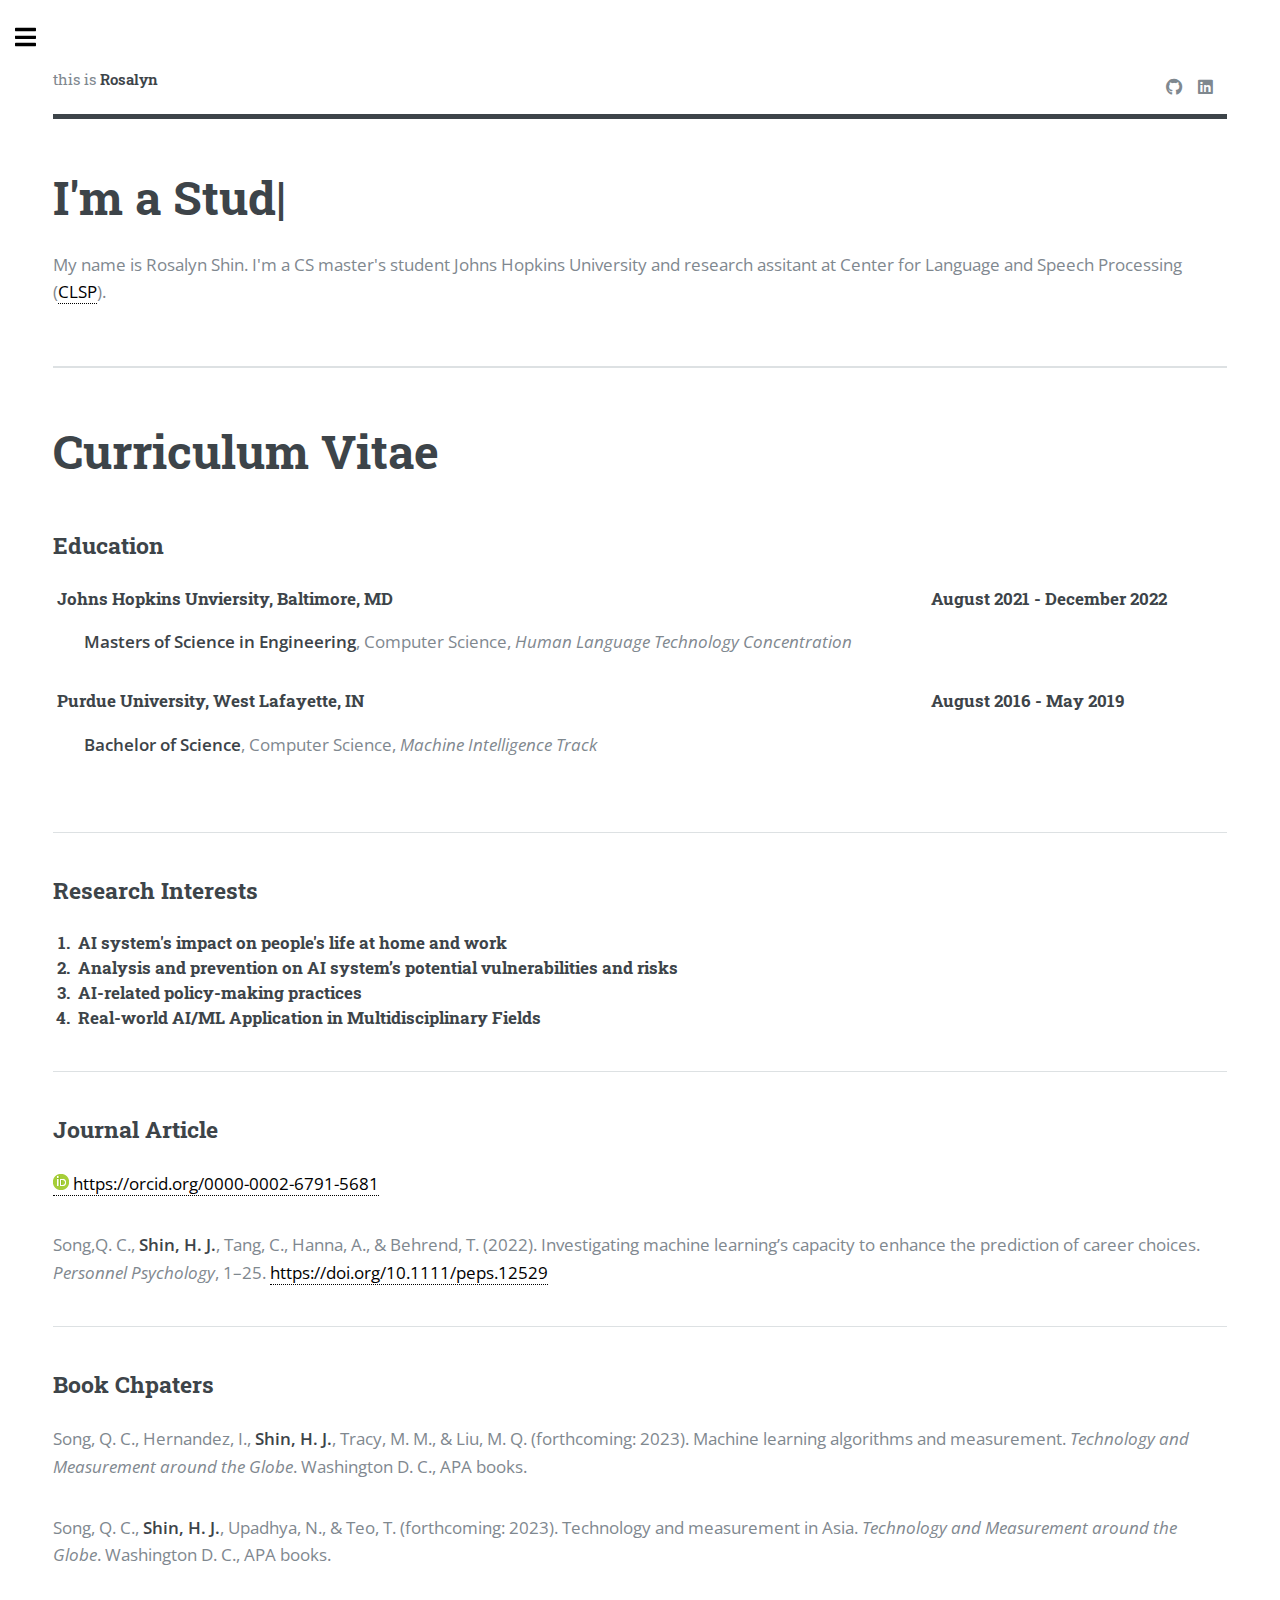
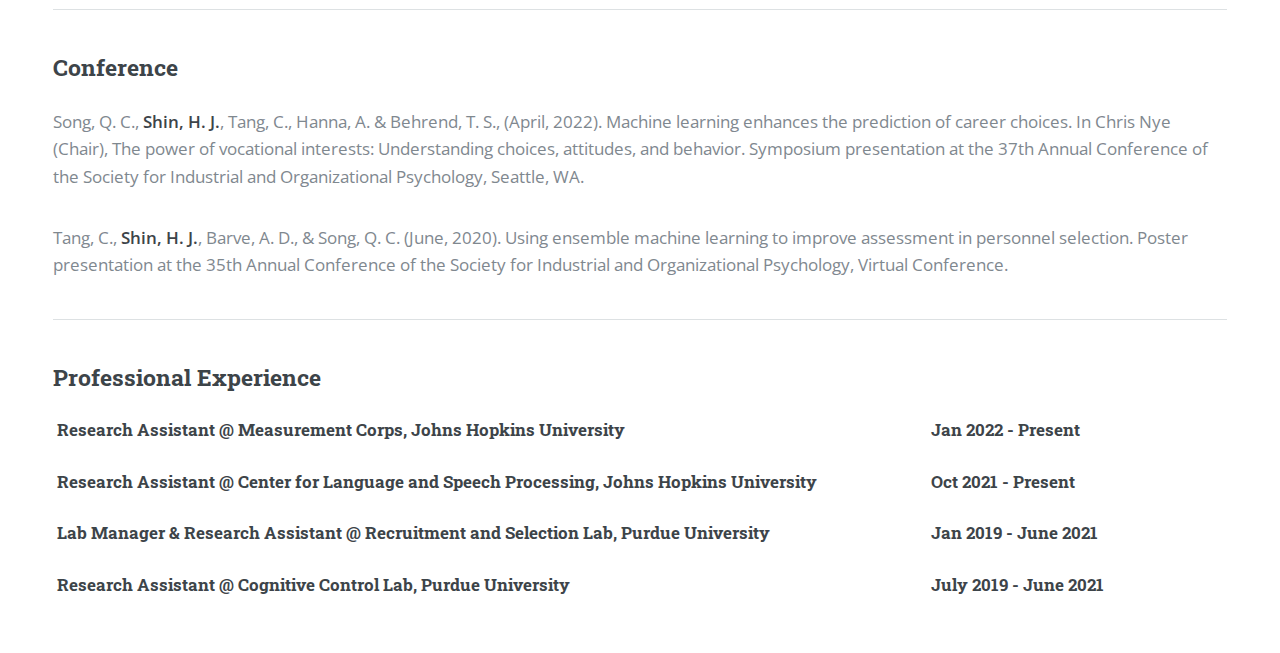
==== commit 2c8ff81e: "Update index.html" ====
--- a/index.html
+++ b/index.html
@@ -167,7 +167,7 @@
                             <ul>
                                 <li><a href="index.html">Home</a></li>
                                 <li><a href="geumoak.html">❤️Sirius & Eleanora❤️</a></li>
-                                <li><a href="contact.html">Contact</a></li>
+<!--                                 <li><a href="contact.html">Contact</a></li> -->
                             </ul>
                         </nav>
 
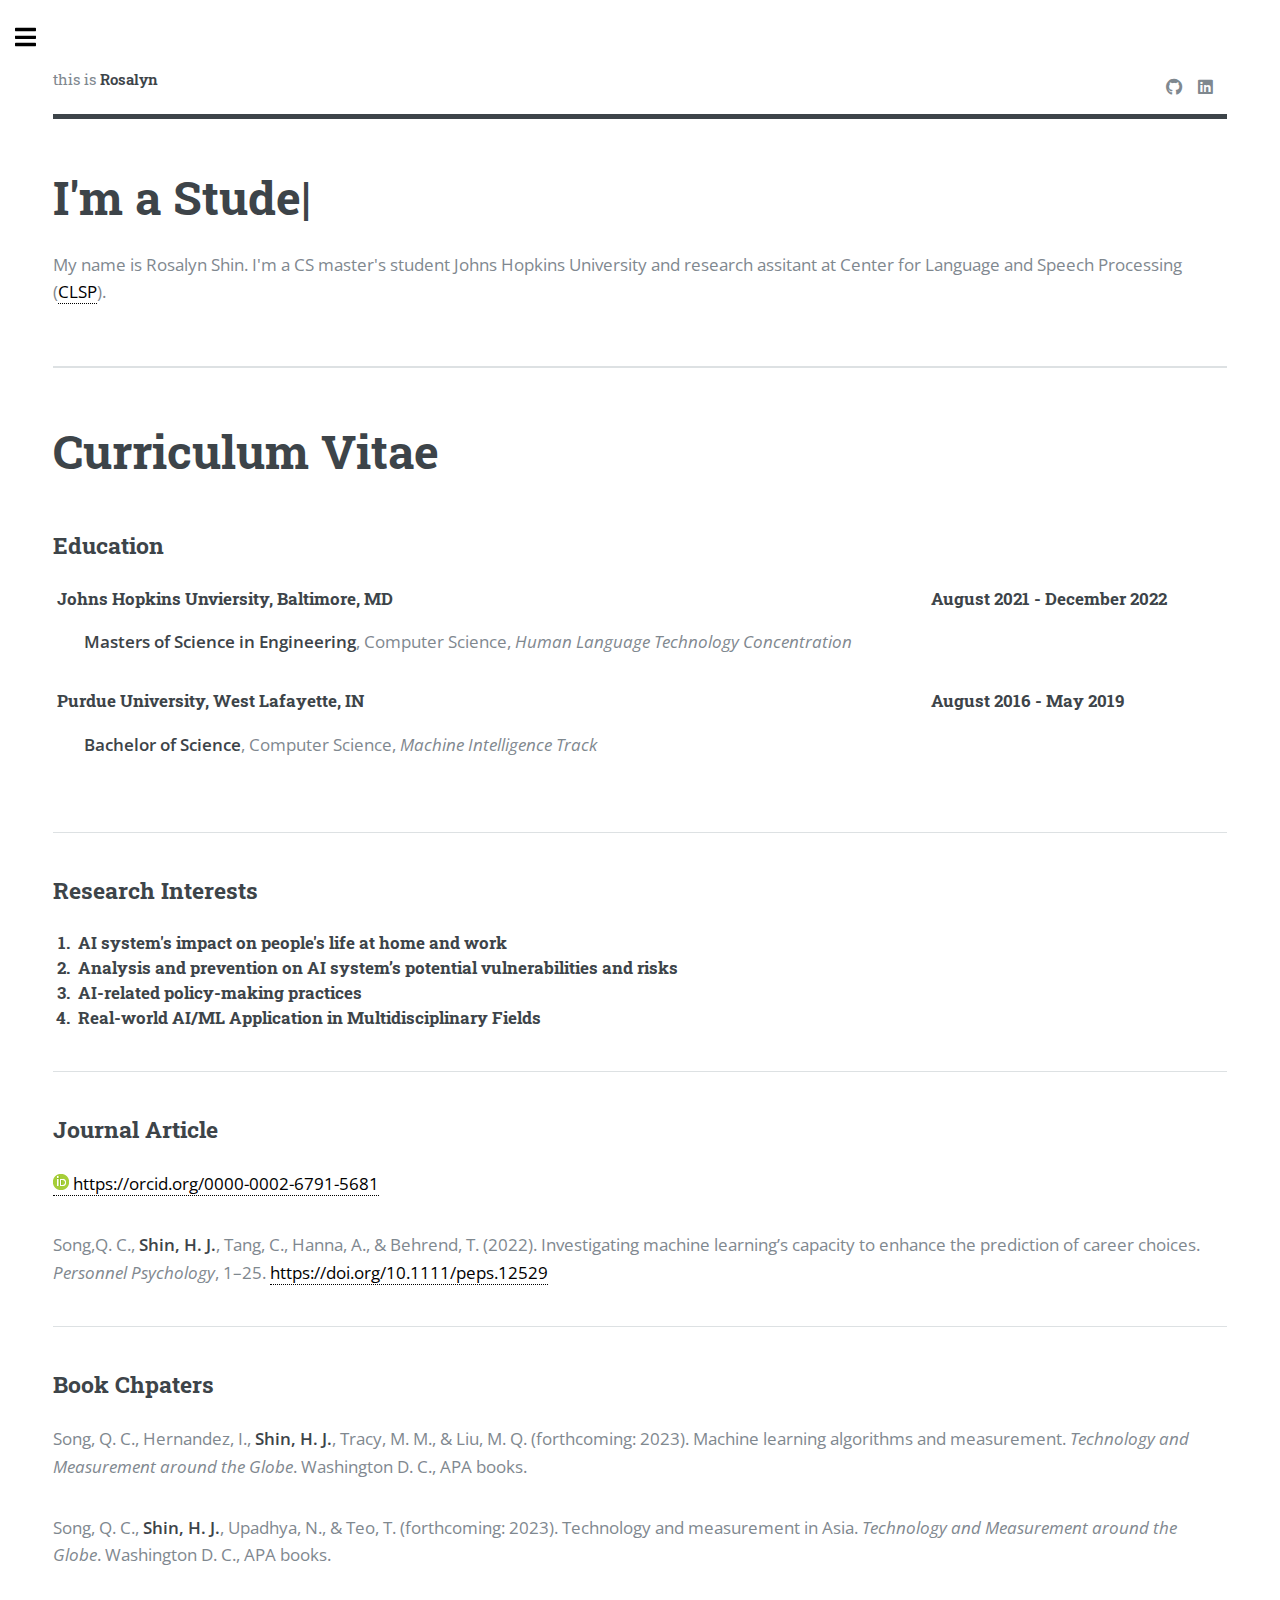
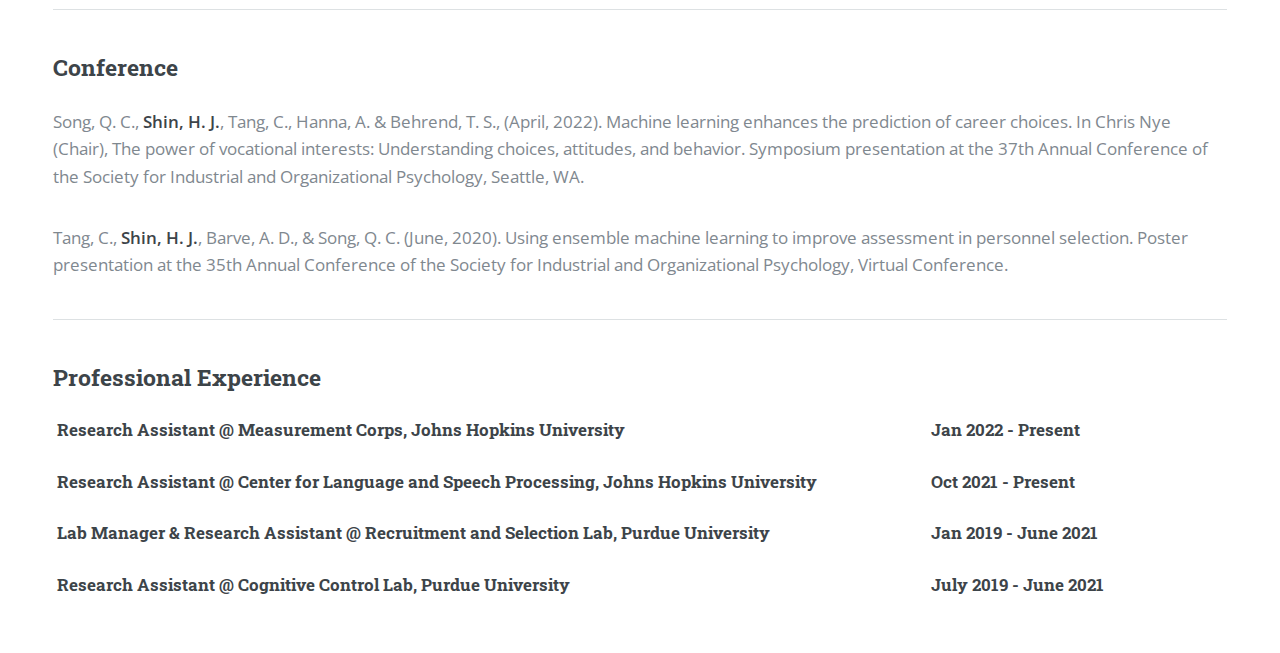
==== commit c7f6b04a: "icons" ====
--- a/index.html
+++ b/index.html
@@ -10,6 +10,7 @@
 		<meta charset="utf-8" />
 		<meta name="viewport" content="width=device-width, initial-scale=1, user-scalable=no" />
 		<link rel="stylesheet" href="assets/css/main.css" />
+        <link rel="stylesheet" href="assets/css/academicons.css">
 
         <!--Favicons-->
         <link rel="apple-touch-icon" href="images/logo.png">
@@ -19,166 +20,176 @@
         <link href="css/resume.min.css" rel="stylesheet">
 	</head>
 	<body class="is-preload">
-
 		<!-- Wrapper -->
-			<div id="wrapper">
-
-				<!-- Main -->
-					<div id="main">
-						<div class="inner">
-
-							<!-- Header -->
-                            <header id="header">
-                                <a href="index.html" class="logo">this is <strong>Rosalyn</strong></a>
-                                <ul class="icons">
-                                    <li><a href="https://github.com/hyunjoors" class="icon brands fa-github"><span class="label">Github</span></a></li>
-                                    <li><a href="https://www.linkedin.com/in/thisisrosalyn" class="icon brands fa-linkedin"><span class="label">LinkedIn</span></a></li>
-                                    <!-- <li><a href="#" class="icon brands fa-kaggle"><span class="label">Kaggle</span></a></li> -->
-                                </ul>
+        <div id="wrapper">
+            <!-- Main -->
+            <div id="main">
+                <div class="inner">
+                    <!-- Header -->
+                    <header id="header">
+                        <a href="index.html" class="logo">this is <strong>Rosalyn</strong></a>
+                        <ul class="icons">
+                            <li><a href="https://github.com/hyunjoors" class="icon brands fa-github"><span class="label">Github</span></a></li>
+                            <li><a href="https://www.linkedin.com/in/thisisrosalyn" class="icon brands fa-linkedin"><span class="label">LinkedIn</span></a></li>
+                            <!-- <li><a href="#" class="icon brands fa-kaggle"><span class="label">Kaggle</span></a></li> -->
+                        </ul>
+                    </header>
+
+                    <!-- Banner -->
+                    <section id="banner">
+                        <div class="content">
+                            <header>
+                                <h1>I'm a <span class="typed"></span></h1>
                             </header>
-
-                            <!-- Banner -->
-                            <section id="banner">
-                                <div class="content">
-                                    <header>
-                                        <h1>I'm a <span class="typed"></span></h1>
-                                    </header>
-                                    <p>My name is Rosalyn Shin. I'm a CS master's student Johns Hopkins University and research assitant at Center for Language and Speech Processing (<a href="https://www.clsp.jhu.edu/">CLSP</a>).</p>
-                                    <!-- <ul class="actions"><li><a href="rshin_CV.pdf" class="button big" download>Download CV</a></li></ul> -->
-                                </div>
-                            </section>
-
-							<!-- Content -->
-                            <section>
-                                <header class="main">
-                                    <h1>Curriculum Vitae</h1>
-                                </header>
-
-                                <h2 id="elements">Education</h2>
-                                <div class="row gtr-0">
-                                    <div class="col-9 col-12-medium">
-                                        <dl>
-                                            <dt><h3>Johns Hopkins Unviersity, Baltimore, MD</h3></dt>
-                                            <dd>
-                                                <p><strong>Masters of Science in Engineering</strong>, Computer Science, <em>Human Language Technology Concentration</em></p>
-                                            </dd>
-                                        </dl>
-                                    </div>
-                                    <div class="col-3 col-12-medium">
-                                        <h3>August 2021 - December 2022</h3>
-                                    </div>
-
-                                    <div class="col-9 col-12-medium">
-                                        <dl>
-                                            <dt><h3>Purdue University, West Lafayette, IN</h3></dt>
-                                            <dd>
-                                                <p><strong>Bachelor of Science</strong>, Computer Science, <em>Machine Intelligence Track</em></p>
-                                            </dd>
-                                        </dl>
-                                    </div>
-                                    <div class="col-3 col-12-medium">
-                                        <h3>August 2016 - May 2019</h3>
-                                    </div>
-                                </div>
+                            <p>My name is Rosalyn Shin. I'm a CS master's student Johns Hopkins University and research assitant at Center for Language and Speech Processing (<a href="https://www.clsp.jhu.edu/">CLSP</a>).</p>
+                            <!-- <ul class="actions"><li><a href="rshin_CV.pdf" class="button big" download>Download CV</a></li></ul> -->
+                        </div>
+                    </section>
+
+                    <!-- Content -->
+                    <section>
+                        <header class="main">
+                            <h1>Curriculum Vitae</h1>
+                        </header>
+
+                        <h2 id="elements">Education</h2>
+                        <div class="row gtr-0">
+                            <div class="col-9 col-12-medium">
+                                <dl>
+                                    <dt><h3>Johns Hopkins Unviersity, Baltimore, MD</h3></dt>
+                                    <dd>
+                                        <p><strong>Masters of Science in Engineering</strong>, Computer Science, <em>Human Language Technology Concentration</em></p>
+                                    </dd>
+                                </dl>
+                            </div>
+                            <div class="col-3 col-12-medium">
+                                <h3>August 2021 - December 2022</h3>
+                            </div>
+
+                            <div class="col-9 col-12-medium">
+                                <dl>
+                                    <dt><h3>Purdue University, West Lafayette, IN</h3></dt>
+                                    <dd>
+                                        <p><strong>Bachelor of Science</strong>, Computer Science, <em>Machine Intelligence Track</em></p>
+                                    </dd>
+                                </dl>
+                            </div>
+                            <div class="col-3 col-12-medium">
+                                <h3>August 2016 - May 2019</h3>
+                            </div>
+                        </div>
+    
+                        <hr class="major" />
+                        <h2 id="elements">Research Interests</h2>
+                        <h3 id="elements">
+                            <ol>
+                                <li>AI system's impact on people's life at home and work</li>
+                                <li>Analysis and prevention on AI system’s potential vulnerabilities and risks</li>
+                                <li>AI-related policy-making practices</li>
+                                <li>Real-world AI/ML Application in Multidisciplinary Fields</li>
+                            </ol>
+                        </h3>
+                        <!-- <p>My principal research interest is risk modeling using machine learning in multidisciplinary fields. During my senior year of college, I had a chance to participate in a ML competition in the annual conference of the Society for Industrial and Organizational Psychology (SIOP). During the competition, I learned that, even though the hiring processes have evolved over 200 years, the Human Resources (HR) personnels are still struggling to find the best candidates for their company. To resolve this issue, people in HR and Industrial-Organizational psychology sought after ML as one of possible solutions. I found this real-world application of ML fascinating because the movement toward ML implementation is providing better solutions to the field (e.g., multi-objective optimization and recruitment algorithms). On the other hand, I saw that machine learning has some shortcomings that need to be dealt with (ex. biases and fairness problems due to skewed, unstructured, or missing data; use of recruitment algorithms such as Applicant Tracking System for filtering resumes may result in decreased diversity). Thus, I became interested in investigating ML applications' benefits and risks in various fields.</p> -->
+                        <!-- <p>My ultimate goal is to provide guidance for machine learning applications to practitioners, increasing the benefit and decreasing possible risks. I plan to analyze machine learning’s potential vulnerabilities and examine ways in which end users of machine learning can benefit without any hidden harms, through a shift in both policy-making practices (both governments and corporates) and consumer behavior. In the future, I hope to ensure the machine learning exercises do not impose discrimination nor disparities in people’s daily life. I also anticipate to help organizations to find lingering solutions with ML which are not garnered with unfairness and bias.</p> -->
+                        
+                        <hr class="major" />
+                        <h2 id="elements">Journal Article</h2>
+                        <p><a itemprop="sameAs" content="https://orcid.org/0000-0002-6791-5681" href="https://orcid.org/0000-0002-6791-5681" target="orcid.widget" rel="me noopener noreferrer" style="vertical-align:top;"><img src="images/ORCIDiD_icon16x16.png" alt="ORCID iD icon"> https://orcid.org/0000-0002-6791-5681</a></p>
+                        <p>Song,Q. C., <strong>Shin, H. J.</strong>, Tang, C., Hanna, A., & Behrend, T. (2022). Investigating machine learning’s capacity to enhance the prediction of career choices. <em>Personnel Psychology</em>, 1–25. <a href="https://doi.org/10.1111/peps.12529">https://doi.org/10.1111/peps.12529</a></p>
+                        <hr class="major" />
+                        <h2 id="elements">Book Chpaters</h2>
+                        <p>Song, Q. C., Hernandez, I., <strong>Shin, H. J.</strong>, Tracy, M. M., & Liu, M. Q. (forthcoming: 2023). Machine learning algorithms and measurement. <em>Technology and Measurement around the Globe</em>. Washington D. C., APA books.
+                        </p>
+                        <p>Song, Q. C., <strong>Shin, H. J.</strong>, Upadhya, N., & Teo, T. (forthcoming: 2023). Technology and measurement in Asia. <em>Technology and Measurement around the Globe</em>. Washington D. C., APA books.
+                        </p>
+
+                        <hr class="major" />
+                        <h2 id="elements">Conference</h2>
+                        <p>Song, Q. C., <strong>Shin, H. J.</strong>, Tang, C., Hanna, A. & Behrend, T. S., (April, 2022). Machine learning enhances the prediction of career choices. In Chris Nye (Chair), The power of vocational interests: Understanding choices, attitudes, and behavior. Symposium presentation at the 37th Annual Conference of the Society for Industrial and Organizational Psychology, Seattle, WA.</p>
+                        <p>Tang, C., <strong>Shin, H. J.</strong>, Barve, A. D., & Song, Q. C. (June, 2020). Using ensemble machine learning to improve assessment in personnel selection. Poster presentation at the 35th Annual Conference of the Society for Industrial and Organizational Psychology, Virtual Conference.
+                        </p>
+
+                        <hr class="major" />
+                        <h2 id="elements">Professional Experience</h2>
+                        <div class="row gtr-0">
+                            <div class="col-9 col-12-medium">
+                                <dl>
+                                    <dt><h3>Research Assistant @ Measurement Corps, Johns Hopkins University</h3></dt>
+                                </dl>	
+                            </div>
+                            <div class="col-3 col-12-medium">
+                                <h3>Jan 2022 - Present</h3>
+                            </div>
+                            
+                            <div class="col-9 col-12-medium">
+                                <dl>
+                                    <dt><h3>Research Assistant @ Center for Language and Speech Processing, Johns Hopkins University</h3></dt>
+                                </dl>
+                            </div>
+                            <div class="col-3 col-12-medium">
+                                <h3>Oct 2021 - Present</h3>
+                            </div>
+
+                            <div class="col-9 col-12-medium">
+                                <dl>
+                                    <dt><h3>Lab Manager & Research Assistant @ Recruitment and Selection Lab, Purdue University</h3></dt>
+                                </dl>
+                            </div>
+                            <div class="col-3 col-12-medium">
+                                <h3>Jan 2019 - June 2021</h3>
+                            </div>
+
+                            <div class="col-9 col-12-medium">
+                                <dl>
+                                    <dt><h3>Research Assistant @ Cognitive Control Lab, Purdue University</h3></dt>
+                                </dl>
+                            </div>
+                            <div class="col-3 col-12-medium">
+                                <h3>July 2019 - June 2021</h3>
+                            </div>
+                        </div>
+                    </section>
+
+                </div>
+            </div>
+
+            <!-- Sidebar -->
+            <div id="sidebar">
+                <div class="inner">
+                    <!-- Menu -->
+                    <nav id="menu">
+                        <header class="major">
+                            <h2>Menu</h2>
+                        </header>
+                        <ul>
+                            <li><a href="index.html">Home</a></li>
+                            <li><a href="geumoak.html">❤️Sirius & Eleanora❤️</a></li>
+<!--                                 <li><a href="contact.html">Contact</a></li> -->
+                        </ul>
+                    </nav>
             
-                                <hr class="major" />
-                                <h2 id="elements">Research Interests</h2>
-                                <h3 id="elements">
-                                    <ol>
-                                        <li>AI system's impact on people's life at home and work</li>
-                                        <li>Analysis and prevention on AI system’s potential vulnerabilities and risks</li>
-                                        <li>AI-related policy-making practices</li>
-                                        <li>Real-world AI/ML Application in Multidisciplinary Fields</li>
-                                    </ol>
-                                </h3>
-                                <!-- <p>My principal research interest is risk modeling using machine learning in multidisciplinary fields. During my senior year of college, I had a chance to participate in a ML competition in the annual conference of the Society for Industrial and Organizational Psychology (SIOP). During the competition, I learned that, even though the hiring processes have evolved over 200 years, the Human Resources (HR) personnels are still struggling to find the best candidates for their company. To resolve this issue, people in HR and Industrial-Organizational psychology sought after ML as one of possible solutions. I found this real-world application of ML fascinating because the movement toward ML implementation is providing better solutions to the field (e.g., multi-objective optimization and recruitment algorithms). On the other hand, I saw that machine learning has some shortcomings that need to be dealt with (ex. biases and fairness problems due to skewed, unstructured, or missing data; use of recruitment algorithms such as Applicant Tracking System for filtering resumes may result in decreased diversity). Thus, I became interested in investigating ML applications' benefits and risks in various fields.</p> -->
-                                <!-- <p>My ultimate goal is to provide guidance for machine learning applications to practitioners, increasing the benefit and decreasing possible risks. I plan to analyze machine learning’s potential vulnerabilities and examine ways in which end users of machine learning can benefit without any hidden harms, through a shift in both policy-making practices (both governments and corporates) and consumer behavior. In the future, I hope to ensure the machine learning exercises do not impose discrimination nor disparities in people’s daily life. I also anticipate to help organizations to find lingering solutions with ML which are not garnered with unfairness and bias.</p> -->
-                                
-                                <hr class="major" />
-                                <h2 id="elements">Journal Article</h2>
-                                <p><a itemprop="sameAs" content="https://orcid.org/0000-0002-6791-5681" href="https://orcid.org/0000-0002-6791-5681" target="orcid.widget" rel="me noopener noreferrer" style="vertical-align:top;"><img src="images/ORCIDiD_icon16x16.png" alt="ORCID iD icon"> https://orcid.org/0000-0002-6791-5681</a></p>
-                                <p>Song,Q. C., <strong>Shin, H. J.</strong>, Tang, C., Hanna, A., & Behrend, T. (2022). Investigating machine learning’s capacity to enhance the prediction of career choices. <em>Personnel Psychology</em>, 1–25. <a href="https://doi.org/10.1111/peps.12529">https://doi.org/10.1111/peps.12529</a></p>
-                                <hr class="major" />
-                                <h2 id="elements">Book Chpaters</h2>
-                                <p>Song, Q. C., Hernandez, I., <strong>Shin, H. J.</strong>, Tracy, M. M., & Liu, M. Q. (forthcoming: 2023). Machine learning algorithms and measurement. <em>Technology and Measurement around the Globe</em>. Washington D. C., APA books.
-                                </p>
-                                <p>Song, Q. C., <strong>Shin, H. J.</strong>, Upadhya, N., & Teo, T. (forthcoming: 2023). Technology and measurement in Asia. <em>Technology and Measurement around the Globe</em>. Washington D. C., APA books.
-                                </p>
-
-                                <hr class="major" />
-                                <h2 id="elements">Conference</h2>
-                                <p>Song, Q. C., <strong>Shin, H. J.</strong>, Tang, C., Hanna, A. & Behrend, T. S., (April, 2022). Machine learning enhances the prediction of career choices. In Chris Nye (Chair), The power of vocational interests: Understanding choices, attitudes, and behavior. Symposium presentation at the 37th Annual Conference of the Society for Industrial and Organizational Psychology, Seattle, WA.</p>
-                                <p>Tang, C., <strong>Shin, H. J.</strong>, Barve, A. D., & Song, Q. C. (June, 2020). Using ensemble machine learning to improve assessment in personnel selection. Poster presentation at the 35th Annual Conference of the Society for Industrial and Organizational Psychology, Virtual Conference.
-                                </p>
-
-                                <hr class="major" />
-                                <h2 id="elements">Professional Experience</h2>
-                                <div class="row gtr-0">
-					<div class="col-9 col-12-medium">
-					<dl>
-					    <dt><h3>Research Assistant @ Measurement Corps, Johns Hopkins University</h3></dt>
-					</dl>	
-					</div>
-					<div class="col-3 col-12-medium">
-					<h3>Jan 2022 - Present</h3>
-					</div>
-					
-					<div class="col-9 col-12-medium">
-					<dl>
-					    <dt><h3>Research Assistant @ Center for Language and Speech Processing, Johns Hopkins University</h3></dt>
-					</dl>
-					</div>
-					<div class="col-3 col-12-medium">
-					<h3>Oct 2021 - Present</h3>
-					</div>
-
-					<div class="col-9 col-12-medium">
-					<dl>
-					    <dt><h3>Lab Manager & Research Assistant @ Recruitment and Selection Lab, Purdue University</h3></dt>
-					</dl>
-					</div>
-					<div class="col-3 col-12-medium">
-					<h3>Jan 2019 - June 2021</h3>
-					</div>
-
-					<div class="col-9 col-12-medium">
-					<dl>
-					    <dt><h3>Research Assistant @ Cognitive Control Lab, Purdue University</h3></dt>
-					</dl>
-					</div>
-					<div class="col-3 col-12-medium">
-					<h3>July 2019 - June 2021</h3>
-					</div>
-                                </div>
-                            </section>
-
-						</div>
-					</div>
-
-				<!-- Sidebar -->
-                <div id="sidebar">
-                    <div class="inner">
-
-                        <!-- Menu -->
-                        <nav id="menu">
-                            <header class="major">
-                                <h2>Menu</h2>
-                            </header>
-                            <ul>
-                                <li><a href="index.html">Home</a></li>
-                                <li><a href="geumoak.html">❤️Sirius & Eleanora❤️</a></li>
-<!--                                 <li><a href="contact.html">Contact</a></li> -->
-                            </ul>
-                        </nav>
-
-                        <!-- Footer -->
-                        <footer id="footer">
-                            <p class="copyright">&copy; thisisRosalyn. All rights reserved. Design: <a href="https://html5up.net">HTML5 UP</a>.</p>
-                        </footer>
-                    </div>
+                    <!-- Section -->
+                    <section>
+                        <header class="major">
+                            <h2>Get in touch</h2>
+                        </header>
+                        <!-- <p>Rosalyn Shin • Johns Hopkins University</p> -->
+                        <ul class="contact">
+                            <li class="icon solid fa-map-marker-alt">Baltimore, USA</li>
+        					<li class="icon solid fa-envelope"><a href="mailto:rosalynhjs@gmail.com">rosalynhjs@gmail.com</a></li>
+                            <li class="ai ai-google-scholar"><a href="https://scholar.google.com/citations?user=j3iiG8UAAAAJ">Google Scholar</a></li>
+                            <li class="icon brands fa-linkedin"><a href="https://www.linkedin.com/in/thisisrosalyn">LinkedIn</a></li>
+                            <li class="icon brands fa-github"><a href="https://github.com/hyunjoors">Github</a></li>
+                        </ul>
+                    </section>
+
+                    <!-- Footer -->
+                    <footer id="footer">
+                        <p class="copyright">&copy; thisisRosalyn. All rights reserved. Design: <a href="https://html5up.net">HTML5 UP</a>.</p>
+                    </footer>
                 </div>
-
-			</div>
+            </div>
+        </div>
 
 		<!-- Scripts -->
         <script src="assets/js/jquery.min.js"></script>
--- a/assets/css/academicons.css
+++ b/assets/css/academicons.css
@@ -0,0 +1,547 @@
+/*
+ *  Academicons 1.9.2 by James Walsh (https://github.com/jpswalsh) and Katja Bercic (https://github.com/katjabercic)
+ *  Fonts generated using FontForge - https://fontforge.org
+ *  Square icons designed to be used alongside Font Awesome square icons - https://fortawesome.github.io/Font-Awesome/
+ *  Licenses - Font: SIL OFL 1.1, CSS: MIT License
+ */
+@font-face {
+    font-family: 'Academicons';
+    font-style: normal;
+    font-weight: 400;
+    font-display: block;
+    src:url('../fonts/academicons.eot');
+    src:url('../fonts/academicons.eot') format('embedded-opentype'),
+        url('../fonts/academicons.ttf') format('truetype'),
+        url('../fonts/academicons.woff') format('woff'),
+        url('../fonts/academicons.svg') format('svg');
+}
+.ai {
+  font-family: 'Academicons';
+  font-weight: 400;
+  -moz-osx-font-smoothing: grayscale;
+  -webkit-font-smoothing: antialiased;
+  display: inline-block;
+  font-style: normal;
+  font-variant: normal;
+  text-rendering: auto;
+  line-height: 1;
+}
+.ai-academia:before {
+  content: "\e9af";
+}
+.ai-academia-square:before {
+  content: "\e93d";
+}
+.ai-acclaim:before {
+  content: "\e92e";
+}
+.ai-acclaim-square:before {
+  content: "\e93a";
+}
+.ai-acm:before {
+  content: "\e93c";
+}
+.ai-acm-square:before {
+  content: "\e95d";
+}
+.ai-acmdl:before {
+  content: "\e96a";
+}
+.ai-acmdl-square:before {
+  content: "\e9d3";
+}
+.ai-ads:before {
+  content: "\e9cb";
+}
+.ai-ads-square:before {
+  content: "\e94a";
+}
+.ai-africarxiv:before {
+  content: "\e91b";
+}
+.ai-africarxiv-square:before {
+  content: "\e90b";
+}
+.ai-archive:before {
+  content: "\e955";
+}
+.ai-archive-square:before {
+  content: "\e956";
+}
+.ai-arxiv:before {
+  content: "\e974";
+}
+.ai-arxiv-square:before {
+  content: "\e9a6";
+}
+.ai-biorxiv:before {
+  content: "\e9a2";
+}
+.ai-biorxiv-square:before {
+  content: "\e98b";
+}
+.ai-ceur:before {
+  content: "\e96d";
+}
+.ai-ceur-square:before {
+  content: "\e92f";
+}
+.ai-ciencia-vitae:before {
+  content: "\e912";
+}
+.ai-ciencia-vitae-square:before {
+  content: "\e913";
+}
+.ai-closed-access:before {
+  content: "\e942";
+}
+.ai-closed-access-square:before {
+  content: "\e943";
+}
+.ai-conversation:before {
+  content: "\e94c";
+}
+.ai-conversation-square:before {
+  content: "\e915";
+}
+.ai-coursera:before {
+  content: "\e95f";
+}
+.ai-coursera-square:before {
+  content: "\e97f";
+}
+.ai-crossref:before {
+  content: "\e918";
+}
+.ai-crossref-square:before {
+  content: "\e919";
+}
+.ai-cv:before {
+  content: "\e9a5";
+}
+.ai-cv-square:before {
+  content: "\e90a";
+}
+.ai-datacite:before {
+  content: "\e91c";
+}
+.ai-datacite-square:before {
+  content: "\e91d";
+}
+.ai-dataverse:before {
+  content: "\e9f7";
+}
+.ai-dataverse-square:before {
+  content: "\e9e4";
+}
+.ai-dblp:before {
+  content: "\e94f";
+}
+.ai-dblp-square:before {
+  content: "\e93f";
+}
+.ai-depsy:before {
+  content: "\e97a";
+}
+.ai-depsy-square:before {
+  content: "\e94b";
+}
+.ai-doi:before {
+  content: "\e97e";
+}
+.ai-doi-square:before {
+  content: "\e98f";
+}
+.ai-dryad:before {
+  content: "\e97c";
+}
+.ai-dryad-square:before {
+  content: "\e98c";
+}
+.ai-elsevier:before {
+  content: "\e961";
+}
+.ai-elsevier-square:before {
+  content: "\e910";
+}
+.ai-figshare:before {
+  content: "\e981";
+}
+.ai-figshare-square:before {
+  content: "\e9e7";
+}
+.ai-google-scholar:before {
+  content: "\e9d4";
+}
+.ai-google-scholar-square:before {
+  content: "\e9f9";
+}
+.ai-hal:before {
+  content: "\e92c";
+}
+.ai-hal-square:before {
+  content: "\e92d";
+}
+.ai-hypothesis:before {
+  content: "\e95a";
+}
+.ai-hypothesis-square:before {
+  content: "\e95b";
+}
+.ai-ideas-repec:before {
+  content: "\e9ed";
+}
+.ai-ideas-repec-square:before {
+  content: "\e9f8";
+}
+.ai-ieee:before {
+  content: "\e929";
+}
+.ai-ieee-square:before {
+  content: "\e9b9";
+}
+.ai-impactstory:before {
+  content: "\e9cf";
+}
+.ai-impactstory-square:before {
+  content: "\e9aa";
+}
+.ai-inaturalist:before {
+  content: "\e900";
+}
+.ai-inaturalist-square:before {
+  content: "\e901";
+}
+.ai-inpn:before {
+  content: "\e902";
+}
+.ai-inpn-square:before {
+  content: "\e903";
+}
+.ai-inspire:before {
+  content: "\e9e9";
+}
+.ai-inspire-square:before {
+  content: "\e9fe";
+}
+.ai-isidore:before {
+  content: "\e936";
+}
+.ai-isidore-square:before {
+  content: "\e954";
+}
+.ai-jstor:before {
+  content: "\e938";
+}
+.ai-jstor-square:before {
+  content: "\e944";
+}
+.ai-lattes:before {
+  content: "\e9b3";
+}
+.ai-lattes-square:before {
+  content: "\e99c";
+}
+.ai-mathoverflow:before {
+  content: "\e9f6";
+}
+.ai-mathoverflow-square:before {
+  content: "\e97b";
+}
+.ai-mendeley:before {
+  content: "\e9f0";
+}
+.ai-mendeley-square:before {
+  content: "\e9f3";
+}
+.ai-moodle:before {
+  content: "\e907";
+}
+.ai-moodle-square:before {
+  content: "\e908";
+}
+.ai-mtmt:before {
+  content: "\e950";
+}
+.ai-mtmt-square:before {
+  content: "\e951";
+}
+.ai-nakala:before {
+  content: "\e940";
+}
+.ai-nakala-square:before {
+  content: "\e941";
+}
+.ai-obp:before {
+  content: "\e92a";
+}
+.ai-obp-square:before {
+  content: "\e92b";
+}
+.ai-open-access:before {
+  content: "\e939";
+}
+.ai-open-access-square:before {
+  content: "\e9f4";
+}
+.ai-open-data:before {
+  content: "\e966";
+}
+.ai-open-data-square:before {
+  content: "\e967";
+}
+.ai-open-materials:before {
+  content: "\e968";
+}
+.ai-open-materials-square:before {
+  content: "\e969";
+}
+.ai-openedition:before {
+  content: "\e946";
+}
+.ai-openedition-square:before {
+  content: "\e947";
+}
+.ai-orcid:before {
+  content: "\e9d9";
+}
+.ai-orcid-square:before {
+  content: "\e9c3";
+}
+.ai-osf:before {
+  content: "\e9ef";
+}
+.ai-osf-square:before {
+  content: "\e931";
+}
+.ai-overleaf:before {
+  content: "\e914";
+}
+.ai-overleaf-square:before {
+  content: "\e98d";
+}
+.ai-philpapers:before {
+  content: "\e98a";
+}
+.ai-philpapers-square:before {
+  content: "\e96f";
+}
+.ai-piazza:before {
+  content: "\e99a";
+}
+.ai-piazza-square:before {
+  content: "\e90c";
+}
+.ai-preregistered:before {
+  content: "\e906";
+}
+.ai-preregistered-square:before {
+  content: "\e96b";
+}
+.ai-protocols:before {
+  content: "\e952";
+}
+.ai-protocols-square:before {
+  content: "\e953";
+}
+.ai-psyarxiv:before {
+  content: "\e90e";
+}
+.ai-psyarxiv-square:before {
+  content: "\e90f";
+}
+.ai-publons:before {
+  content: "\e937";
+}
+.ai-publons-square:before {
+  content: "\e94e";
+}
+.ai-pubmed:before {
+  content: "\e99f";
+}
+.ai-pubmed-square:before {
+  content: "\e97d";
+}
+.ai-pubpeer:before {
+  content: "\e922";
+}
+.ai-pubpeer-square:before {
+  content: "\e923";
+}
+.ai-researcherid:before {
+  content: "\e91a";
+}
+.ai-researcherid-square:before {
+  content: "\e95c";
+}
+.ai-researchgate:before {
+  content: "\e95e";
+}
+.ai-researchgate-square:before {
+  content: "\e99e";
+}
+.ai-ror:before {
+  content: "\e948";
+}
+.ai-ror-square:before {
+  content: "\e949";
+}
+.ai-sci-hub:before {
+  content: "\e959";
+}
+.ai-sci-hub-square:before {
+  content: "\e905";
+}
+.ai-scirate:before {
+  content: "\e98e";
+}
+.ai-scirate-square:before {
+  content: "\e99d";
+}
+.ai-scopus:before {
+  content: "\e91e";
+}
+.ai-scopus-square:before {
+  content: "\e91f";
+}
+.ai-semantic-scholar:before {
+  content: "\e96e";
+}
+.ai-semantic-scholar-square:before {
+  content: "\e96c";
+}
+.ai-springer:before {
+  content: "\e928";
+}
+.ai-springer-square:before {
+  content: "\e99b";
+}
+.ai-ssrn:before {
+  content: "\e916";
+}
+.ai-ssrn-square:before {
+  content: "\e917";
+}
+.ai-stackoverflow:before {
+  content: "\e920";
+}
+.ai-stackoverflow-square:before {
+  content: "\e921";
+}
+.ai-zenodo:before {
+  content: "\e911";
+}
+.ai-zotero:before {
+  content: "\e962";
+}
+.ai-zotero-square:before {
+  content: "\e932";
+}
+/*  Duplication of the FontAwesome style classes using 'ai' in place of 'fa'. */
+.ai-lg {
+  font-size: 1.33333em;
+  line-height: 0.75em;
+  vertical-align: -.0667em;
+}
+.ai-xs {
+  font-size: .75em;
+}
+.ai-sm {
+  font-size: .875em;
+}
+
+.ai-1x {
+  font-size: 1em;
+}
+.ai-2x {
+  font-size: 2em;
+}
+.ai-3x {
+  font-size: 3em;
+}
+.ai-4x {
+  font-size: 4em;
+}
+.ai-5x {
+  font-size: 5em;
+}
+.ai-6x {
+  font-size: 6em;
+}
+.ai-7x {
+  font-size: 7em;
+}
+.ai-8x {
+  font-size: 8em;
+}
+.ai-9x {
+  font-size: 9em;
+}
+.ai-10x {
+  font-size: 10em;
+}
+
+.ai-fw {
+  text-align: center;
+  width: 1.25em;
+}
+
+.ai-ul {
+  list-style-type: none;
+  margin-left: 2.5em;
+  padding-left: 0;
+}
+.ai-ul > li {
+    position: relative;
+}
+.ai-li {
+  left: -2em;
+  position: absolute;
+  text-align: center;
+  width: 2em;
+  line-height: inherit;
+}
+
+.ai-border {
+border: solid 0.08em #eee;
+border-radius: .1em;
+  padding: .2em .25em .15em;
+}
+
+.ai-pull-left {
+  float: left;
+}
+.ai-pull-right {
+  float: right;
+}
+.ai.ai-pull-left {
+  margin-right: .3em;
+}
+.ai.ai-pull-right {
+  margin-right: .3em;
+}
+
+.ai-stack {
+  display: inline-block;
+  height: 2em;
+  line-height: 2em;
+  position: relative;
+  vertical-align: middle;
+  width: 2.5em;
+}
+.ai-stack-1x,
+.ai-stack-2x {
+  left: 0;
+  position: absolute;
+  text-align: center;
+  width: 100%;
+}
+.ai-stack-1x {
+  line-height: inherit;
+}
+.ai-stack-2x {
+  font-size: 2em;
+}
+.ai-inverse {
+  color: #fff;
+}
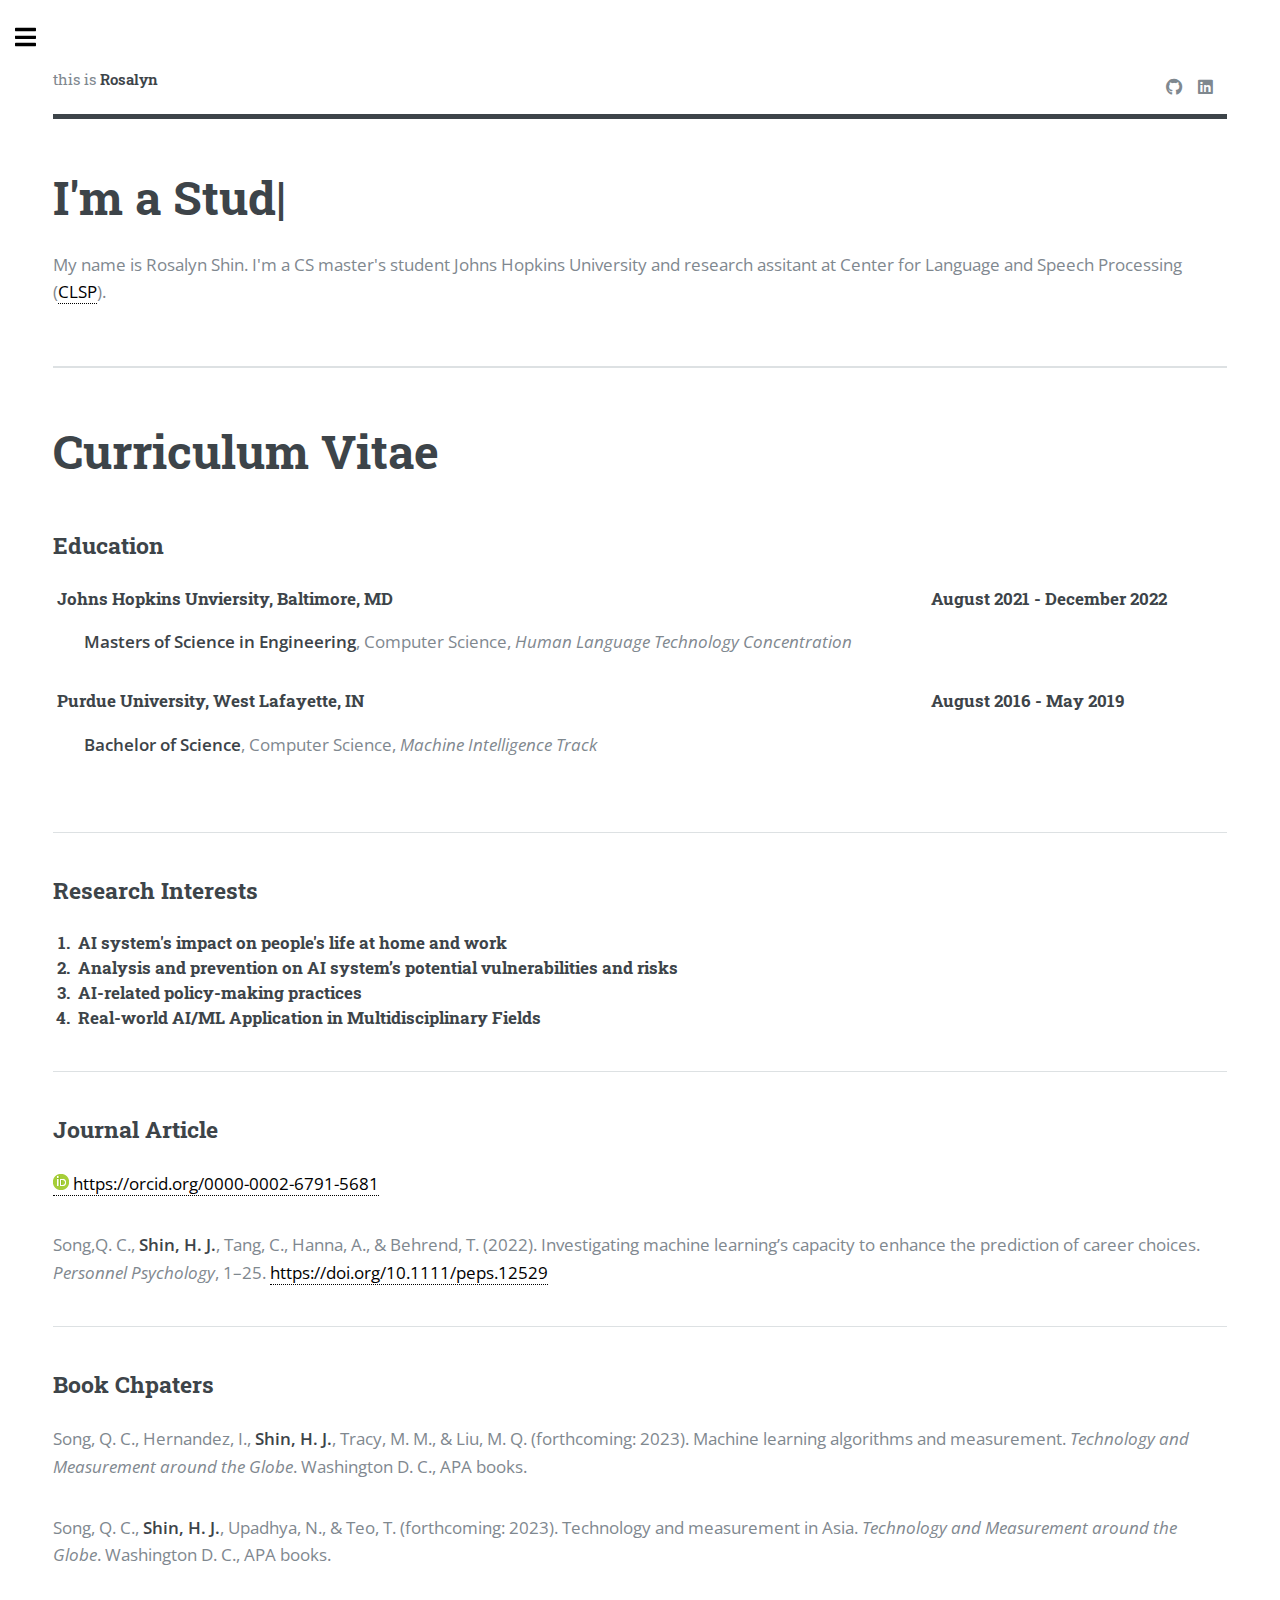
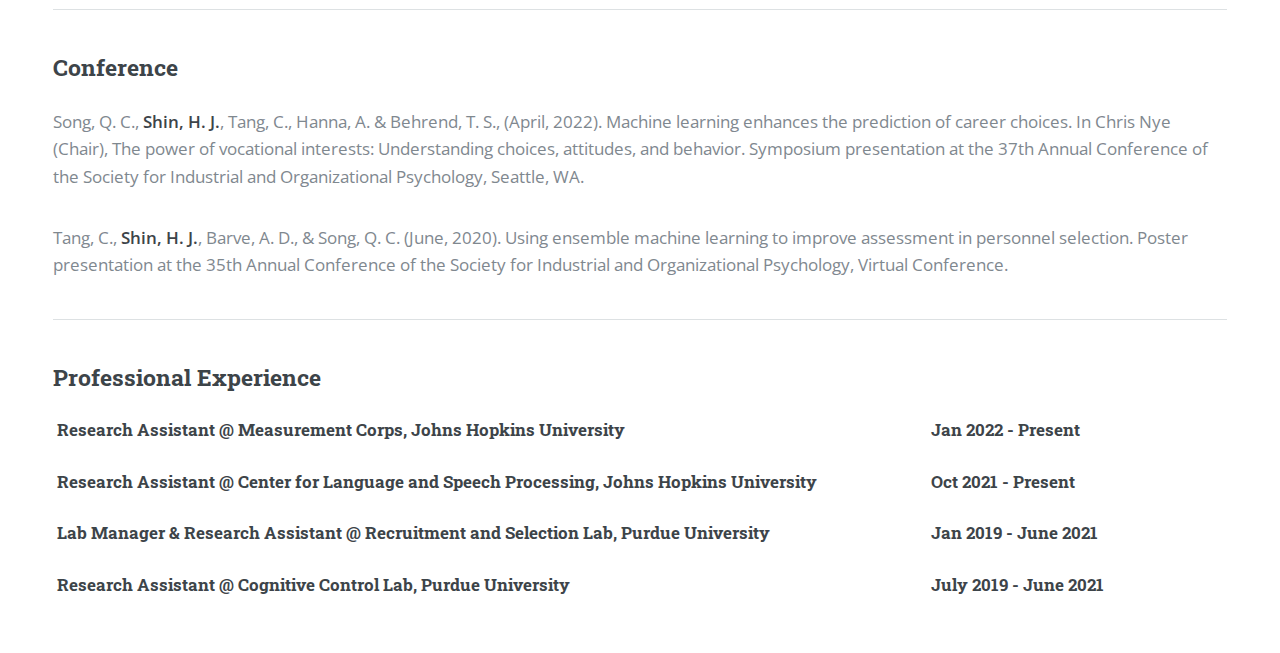
==== commit 6dfd8a1c: "icons" ====
--- a/index.html
+++ b/index.html
@@ -10,7 +10,6 @@
 		<meta charset="utf-8" />
 		<meta name="viewport" content="width=device-width, initial-scale=1, user-scalable=no" />
 		<link rel="stylesheet" href="assets/css/main.css" />
-        <link rel="stylesheet" href="assets/css/academicons.css">
 
         <!--Favicons-->
         <link rel="apple-touch-icon" href="images/logo.png">
@@ -177,7 +176,7 @@
                         <ul class="contact">
                             <li class="icon solid fa-map-marker-alt">Baltimore, USA</li>
         					<li class="icon solid fa-envelope"><a href="mailto:rosalynhjs@gmail.com">rosalynhjs@gmail.com</a></li>
-                            <li class="ai ai-google-scholar"><a href="https://scholar.google.com/citations?user=j3iiG8UAAAAJ">Google Scholar</a></li>
+                            <li class="icon ai ai-google-scholar"><a href="https://scholar.google.com/citations?user=j3iiG8UAAAAJ">Google Scholar</a></li>
                             <li class="icon brands fa-linkedin"><a href="https://www.linkedin.com/in/thisisrosalyn">LinkedIn</a></li>
                             <li class="icon brands fa-github"><a href="https://github.com/hyunjoors">Github</a></li>
                         </ul>
--- a/assets/css/main.css
+++ b/assets/css/main.css
@@ -1240,6 +1240,8 @@
     font-weight: 900; }
   .icon.brands:before {
     font-family: 'Font Awesome 5 Brands'; }
+  .icon.ai:before {
+    font-family: 'Font Awesome 5 Brands'; }
 
 /* Image */
 .image {
@@ -1381,12 +1383,12 @@
   ul.icons li {
     display: inline-block;
     padding: 0 1em 0 0; }
-    ul.icons li:last-child {
-      padding-right: 0; }
-    ul.icons li .icon {
-      color: inherit; }
-      ul.icons li .icon:before {
-        font-size: 1.25em; }
+  ul.icons li:last-child {
+    padding-right: 0; }
+  ul.icons li .icon {
+    color: inherit; }
+  ul.icons li .icon:before {
+    font-size: 1.25em; }
 
 /* Contact */
 ul.contact {
@@ -1398,36 +1400,36 @@
     margin: 1.5em 0 0 0;
     padding: 1.5em 0 0 3em;
     position: relative; }
-    ul.contact li:before {
-      -moz-osx-font-smoothing: grayscale;
-      -webkit-font-smoothing: antialiased;
-      display: inline-block;
-      font-style: normal;
-      font-variant: normal;
-      text-rendering: auto;
-      line-height: 1;
-      text-transform: none !important;
-      font-family: 'Font Awesome 5 Free';
-      font-weight: 400; }
-    ul.contact li:before {
-      color: #000000;
-      display: inline-block;
-      font-size: 1.5em;
-      height: 1.125em;
-      left: 0;
-      line-height: 1.125em;
-      position: absolute;
-      text-align: center;
-      top: 1em;
-      width: 1.5em; }
-    ul.contact li:first-child {
-      border-top: 0;
-      margin-top: 0;
-      padding-top: 0; }
-      ul.contact li:first-child:before {
-        top: 0; }
-    ul.contact li a {
-      color: inherit; }
+  ul.contact li:before {
+    -moz-osx-font-smoothing: grayscale;
+    -webkit-font-smoothing: antialiased;
+    display: inline-block;
+    font-style: normal;
+    font-variant: normal;
+    text-rendering: auto;
+    line-height: 1;
+    text-transform: none !important;
+    font-family: 'Font Awesome 5 Free';
+    font-weight: 400; }
+  ul.contact li:before {
+    color: #000000;
+    display: inline-block;
+    font-size: 1.5em;
+    height: 1.125em;
+    left: 0;
+    line-height: 1.125em;
+    position: absolute;
+    text-align: center;
+    top: 1em;
+    width: 1.5em; }
+  ul.contact li:first-child {
+    border-top: 0;
+    margin-top: 0;
+    padding-top: 0; }
+    ul.contact li:first-child:before {
+      top: 0; }
+  ul.contact li a {
+    color: inherit; }
 
 /* Pagination */
 ul.pagination {
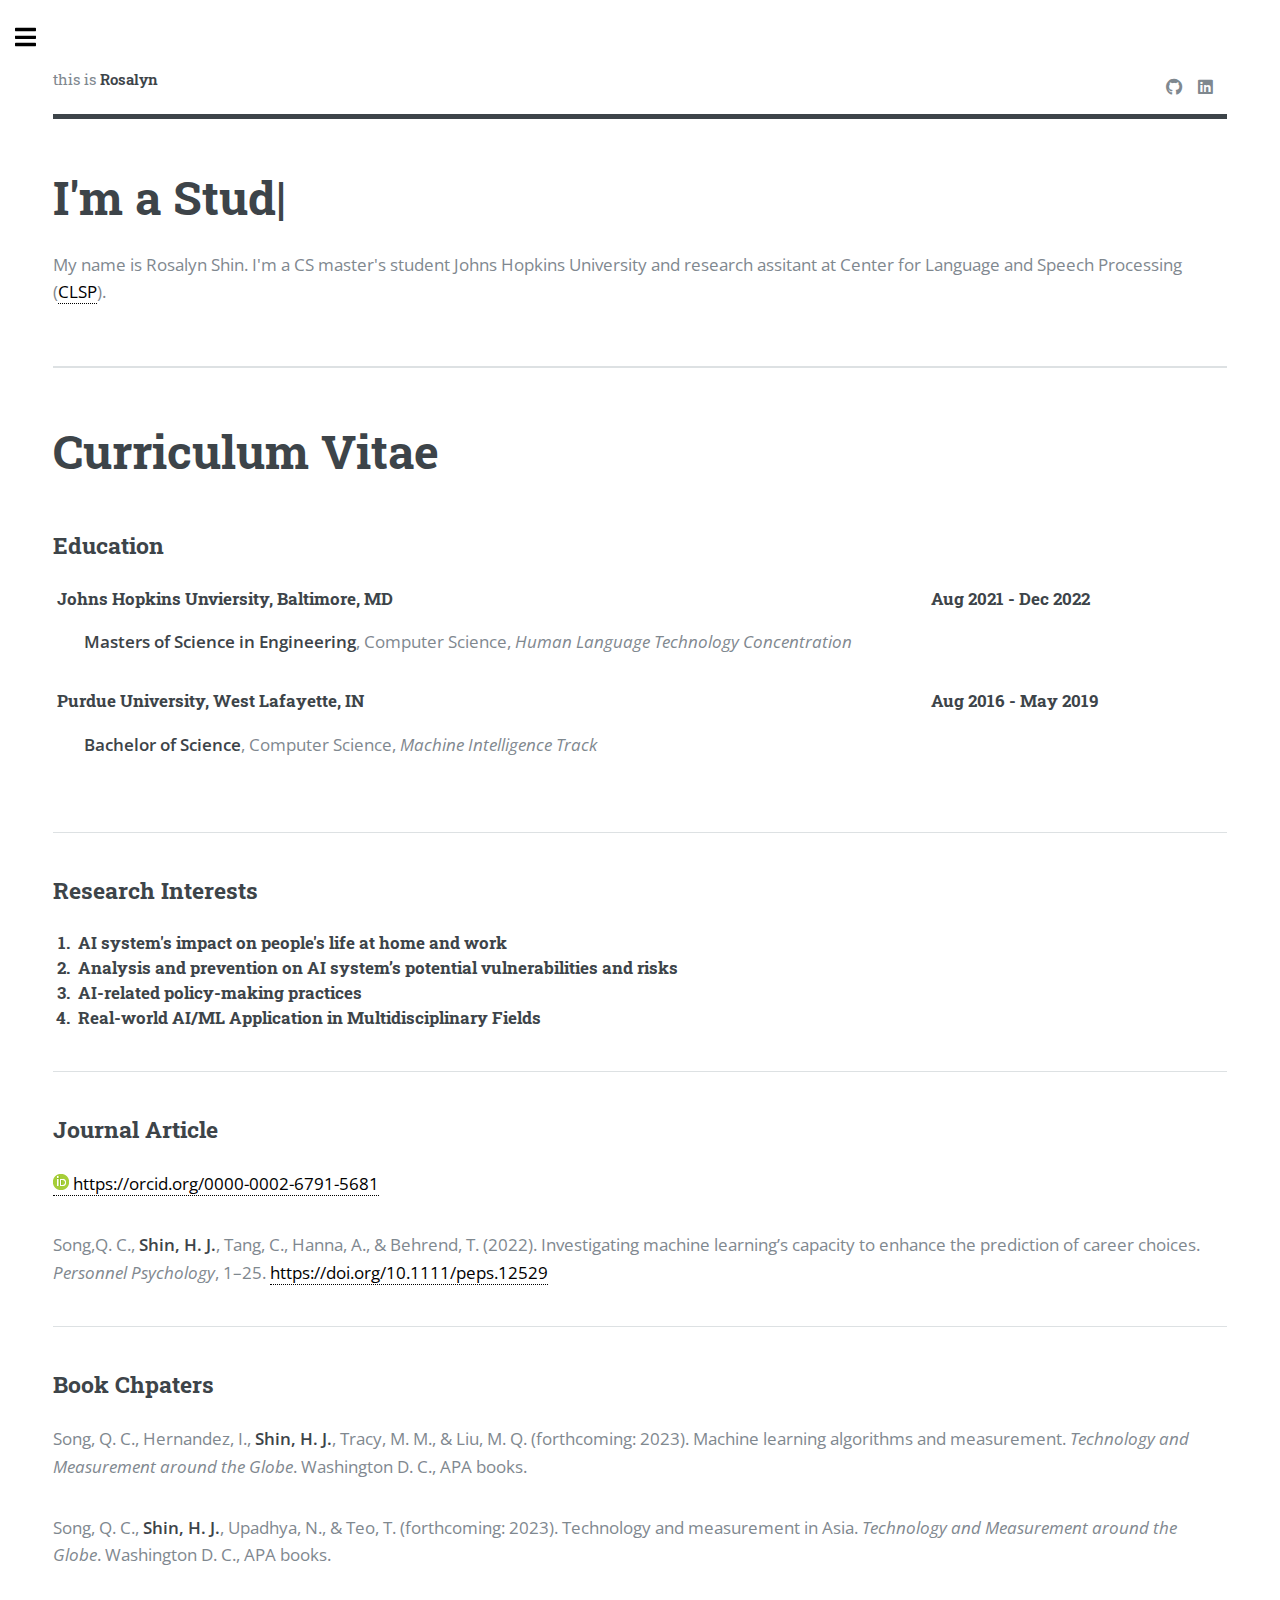
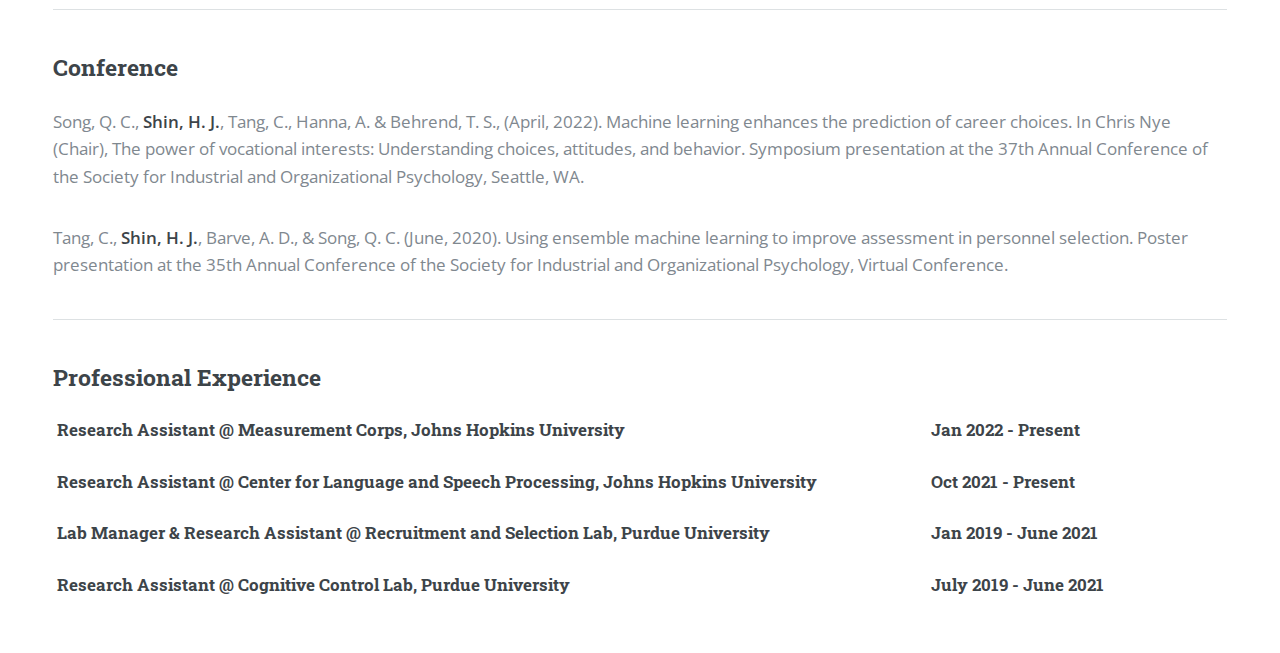
==== commit 74d42440: "Update index.html" ====
--- a/index.html
+++ b/index.html
@@ -62,7 +62,7 @@
                                 </dl>
                             </div>
                             <div class="col-3 col-12-medium">
-                                <h3>August 2021 - December 2022</h3>
+                                <h3>Aug 2021 - Dec 2022</h3>
                             </div>
 
                             <div class="col-9 col-12-medium">
@@ -74,7 +74,7 @@
                                 </dl>
                             </div>
                             <div class="col-3 col-12-medium">
-                                <h3>August 2016 - May 2019</h3>
+                                <h3>Aug 2016 - May 2019</h3>
                             </div>
                         </div>
     
@@ -163,7 +163,7 @@
                         <ul>
                             <li><a href="index.html">Home</a></li>
                             <li><a href="geumoak.html">❤️Sirius & Eleanora❤️</a></li>
-<!--                                 <li><a href="contact.html">Contact</a></li> -->
+                            <!-- <li><a href="contact.html">Contact</a></li> -->
                         </ul>
                     </nav>
             
@@ -176,7 +176,7 @@
                         <ul class="contact">
                             <li class="icon solid fa-map-marker-alt">Baltimore, USA</li>
         					<li class="icon solid fa-envelope"><a href="mailto:rosalynhjs@gmail.com">rosalynhjs@gmail.com</a></li>
-                            <li class="icon ai ai-google-scholar"><a href="https://scholar.google.com/citations?user=j3iiG8UAAAAJ">Google Scholar</a></li>
+                            <li class="icon brands fa-google"><a href="https://scholar.google.com/citations?user=j3iiG8UAAAAJ">Google Scholar</a></li>
                             <li class="icon brands fa-linkedin"><a href="https://www.linkedin.com/in/thisisrosalyn">LinkedIn</a></li>
                             <li class="icon brands fa-github"><a href="https://github.com/hyunjoors">Github</a></li>
                         </ul>
--- a/assets/css/main.css
+++ b/assets/css/main.css
@@ -1240,8 +1240,6 @@
     font-weight: 900; }
   .icon.brands:before {
     font-family: 'Font Awesome 5 Brands'; }
-  .icon.ai:before {
-    font-family: 'Font Awesome 5 Brands'; }
 
 /* Image */
 .image {
@@ -1383,12 +1381,12 @@
   ul.icons li {
     display: inline-block;
     padding: 0 1em 0 0; }
-  ul.icons li:last-child {
-    padding-right: 0; }
-  ul.icons li .icon {
-    color: inherit; }
-  ul.icons li .icon:before {
-    font-size: 1.25em; }
+    ul.icons li:last-child {
+      padding-right: 0; }
+    ul.icons li .icon {
+      color: inherit; }
+      ul.icons li .icon:before {
+        font-size: 1.25em; }
 
 /* Contact */
 ul.contact {
@@ -1400,36 +1398,36 @@
     margin: 1.5em 0 0 0;
     padding: 1.5em 0 0 3em;
     position: relative; }
-  ul.contact li:before {
-    -moz-osx-font-smoothing: grayscale;
-    -webkit-font-smoothing: antialiased;
-    display: inline-block;
-    font-style: normal;
-    font-variant: normal;
-    text-rendering: auto;
-    line-height: 1;
-    text-transform: none !important;
-    font-family: 'Font Awesome 5 Free';
-    font-weight: 400; }
-  ul.contact li:before {
-    color: #000000;
-    display: inline-block;
-    font-size: 1.5em;
-    height: 1.125em;
-    left: 0;
-    line-height: 1.125em;
-    position: absolute;
-    text-align: center;
-    top: 1em;
-    width: 1.5em; }
-  ul.contact li:first-child {
-    border-top: 0;
-    margin-top: 0;
-    padding-top: 0; }
-    ul.contact li:first-child:before {
-      top: 0; }
-  ul.contact li a {
-    color: inherit; }
+    ul.contact li:before {
+      -moz-osx-font-smoothing: grayscale;
+      -webkit-font-smoothing: antialiased;
+      display: inline-block;
+      font-style: normal;
+      font-variant: normal;
+      text-rendering: auto;
+      line-height: 1;
+      text-transform: none !important;
+      font-family: 'Font Awesome 5 Free';
+      font-weight: 400; }
+    ul.contact li:before {
+      color: #000000;
+      display: inline-block;
+      font-size: 1.5em;
+      height: 1.125em;
+      left: 0;
+      line-height: 1.125em;
+      position: absolute;
+      text-align: center;
+      top: 1em;
+      width: 1.5em; }
+    ul.contact li:first-child {
+      border-top: 0;
+      margin-top: 0;
+      padding-top: 0; }
+      ul.contact li:first-child:before {
+        top: 0; }
+    ul.contact li a {
+      color: inherit; }
 
 /* Pagination */
 ul.pagination {
